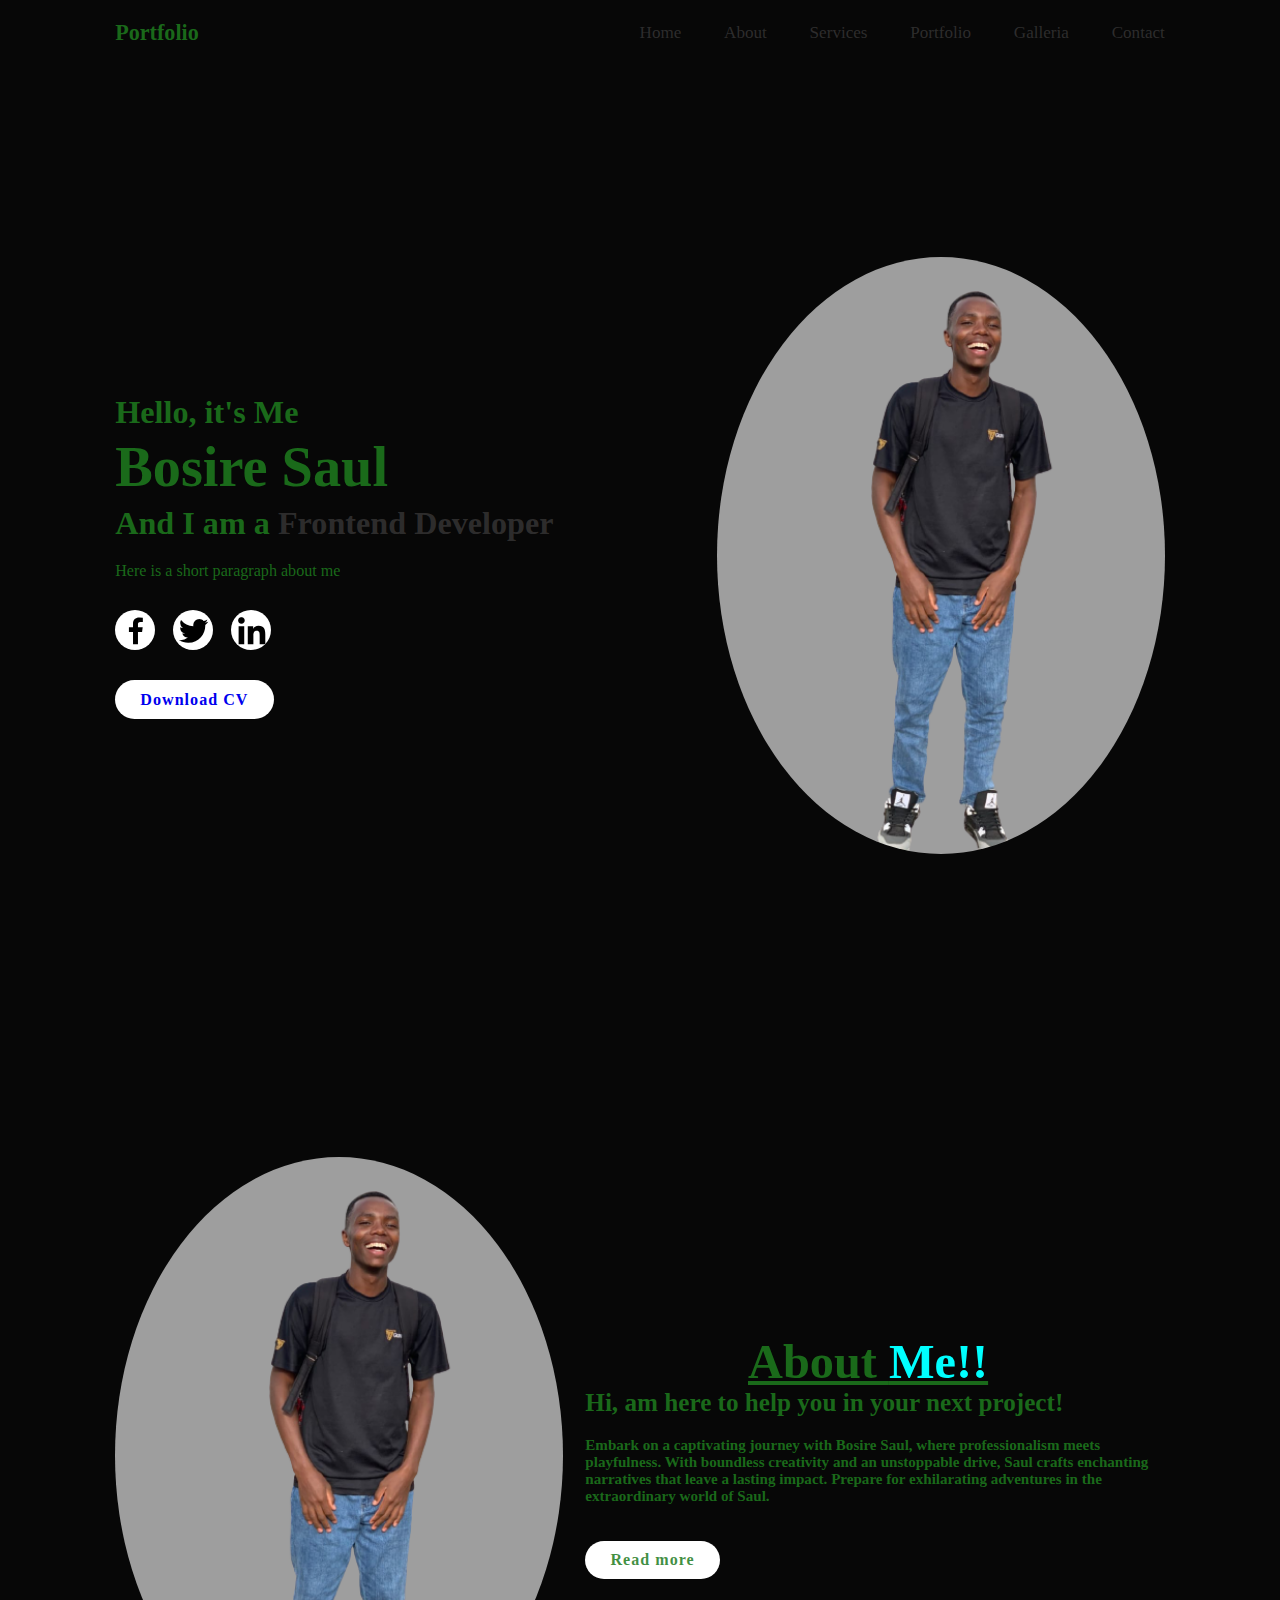
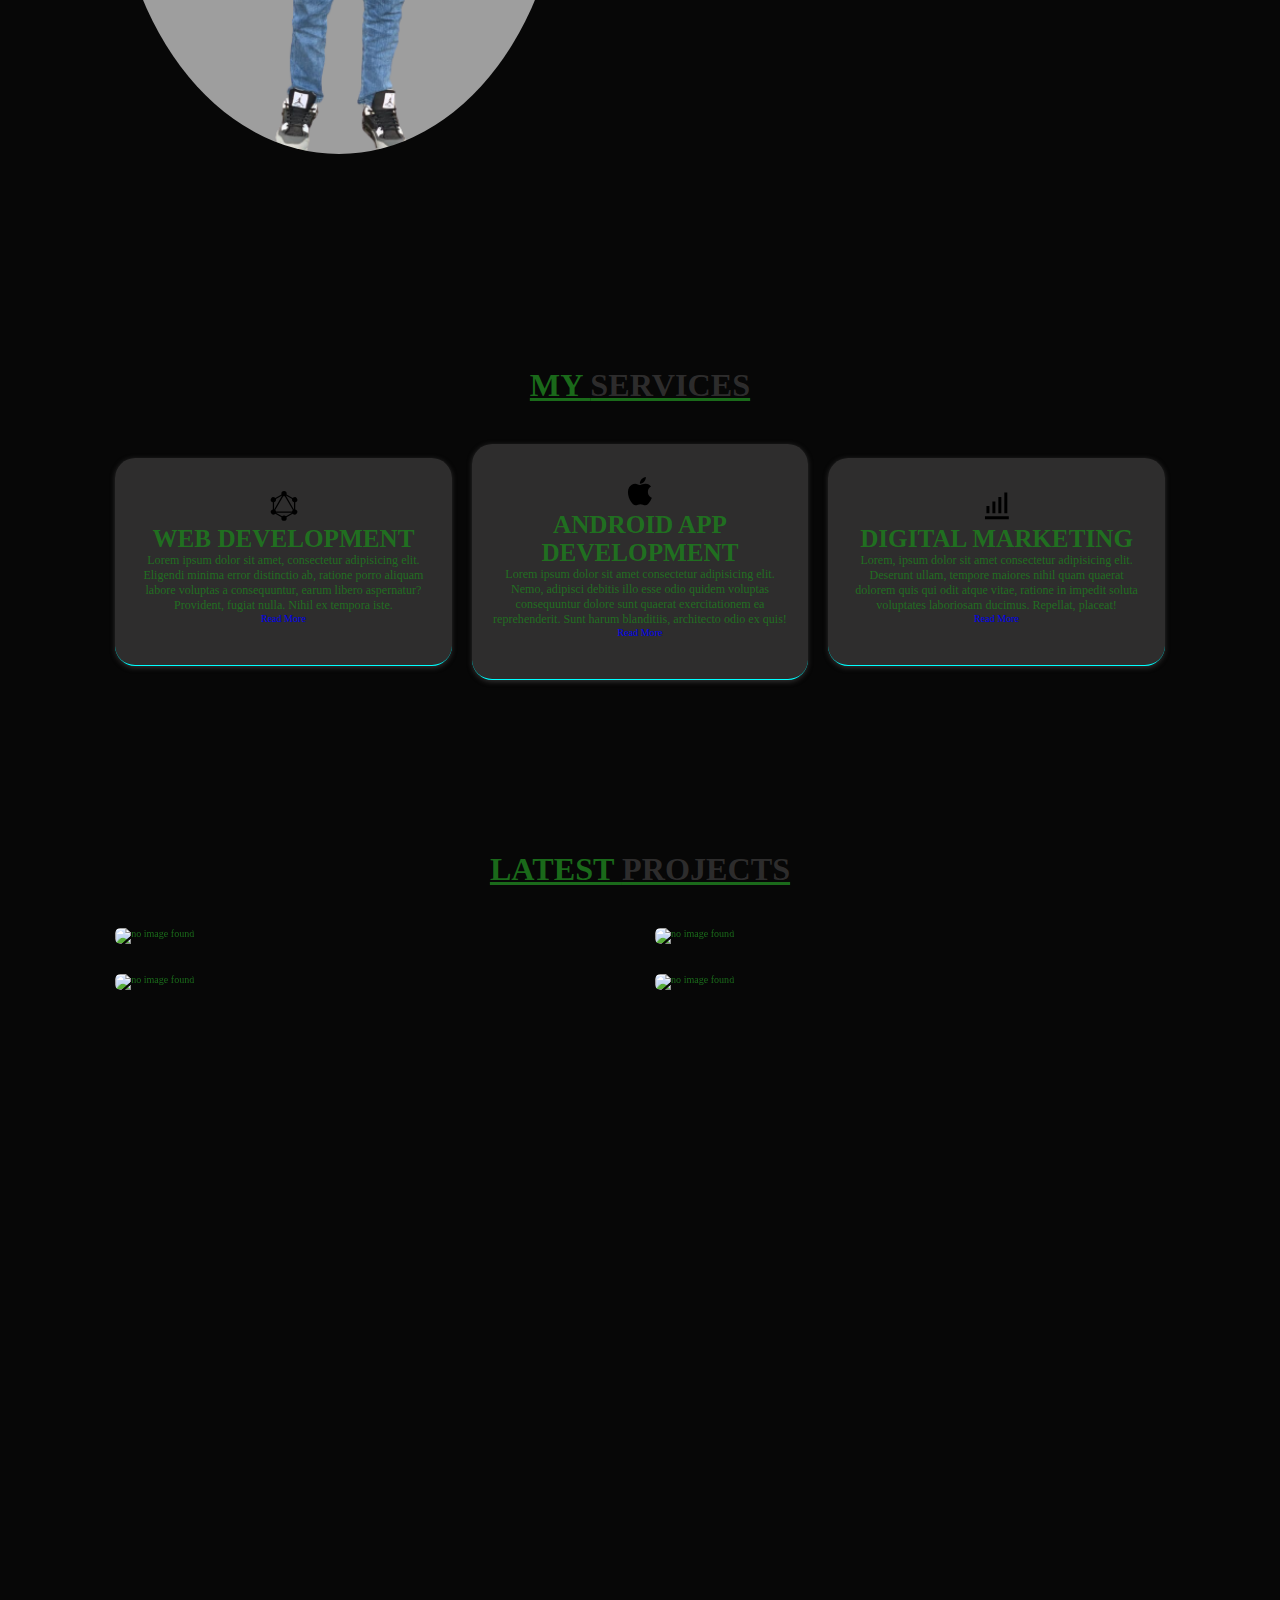
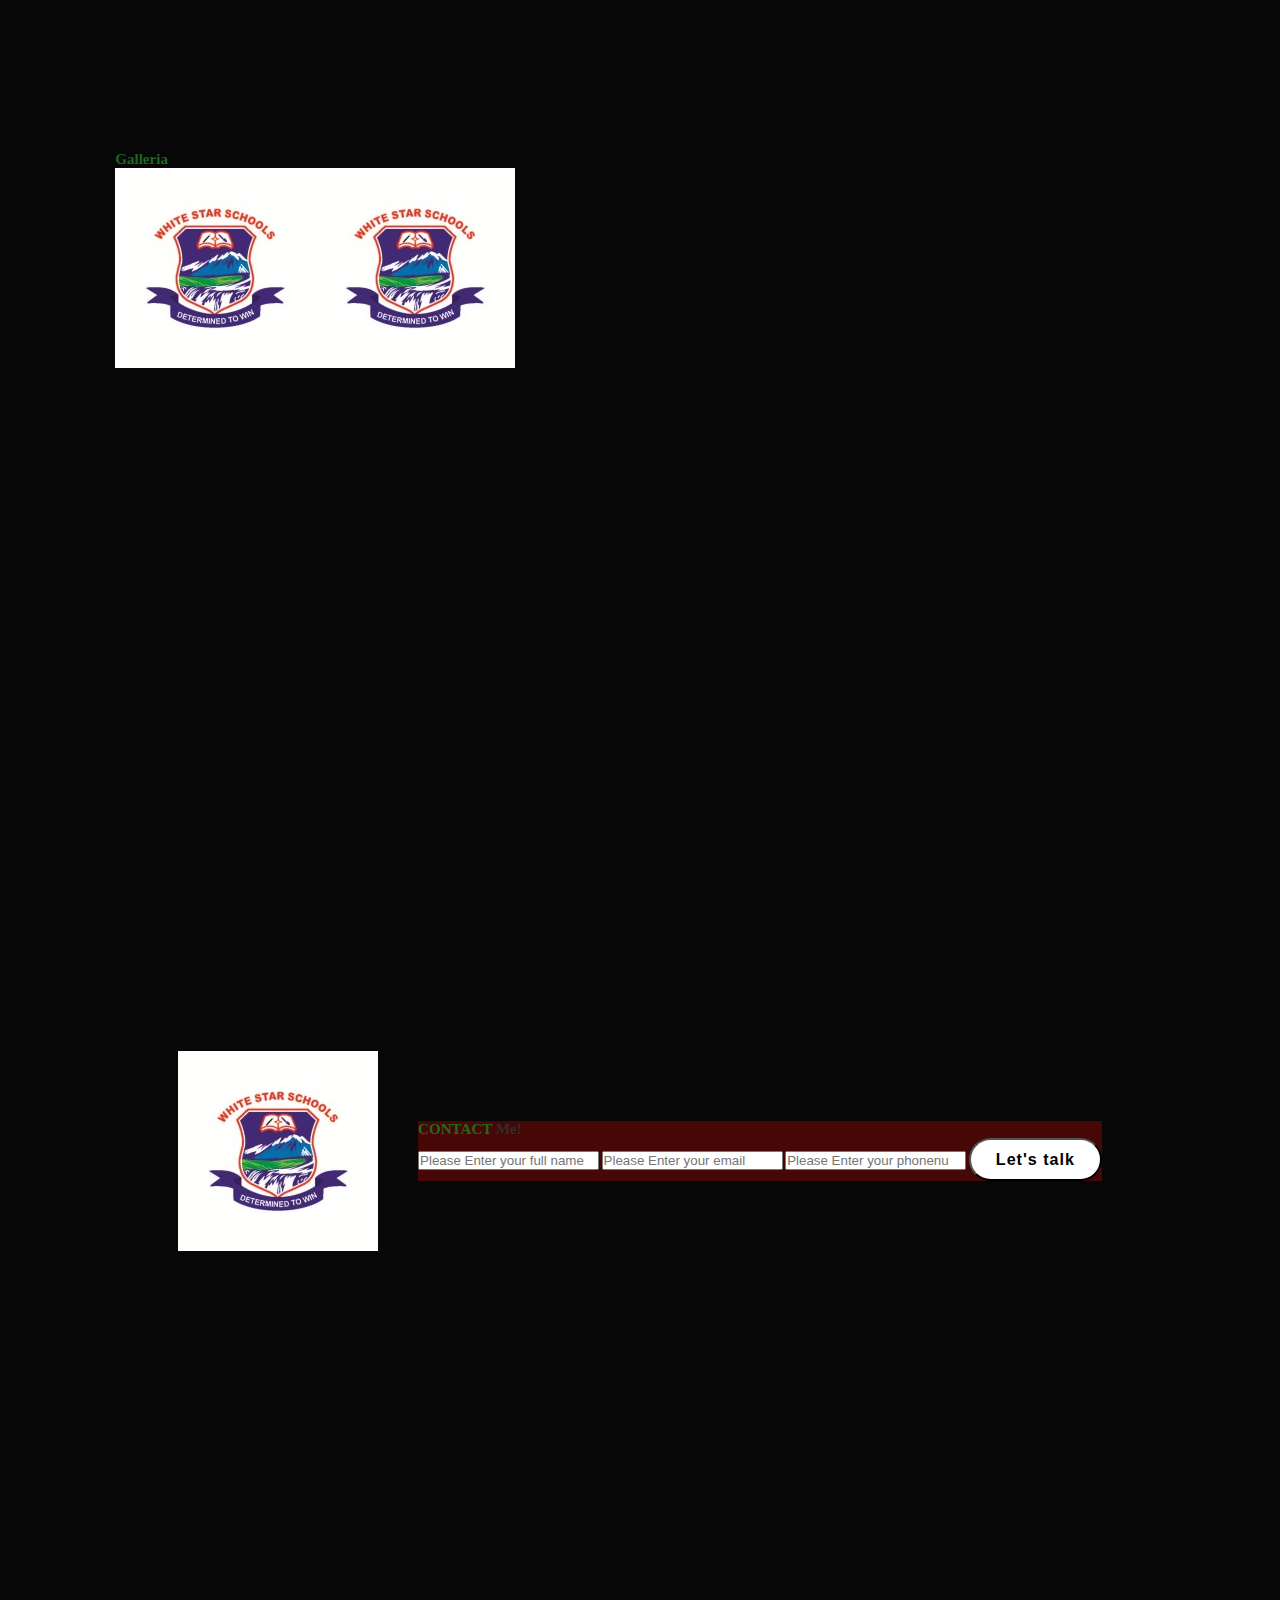
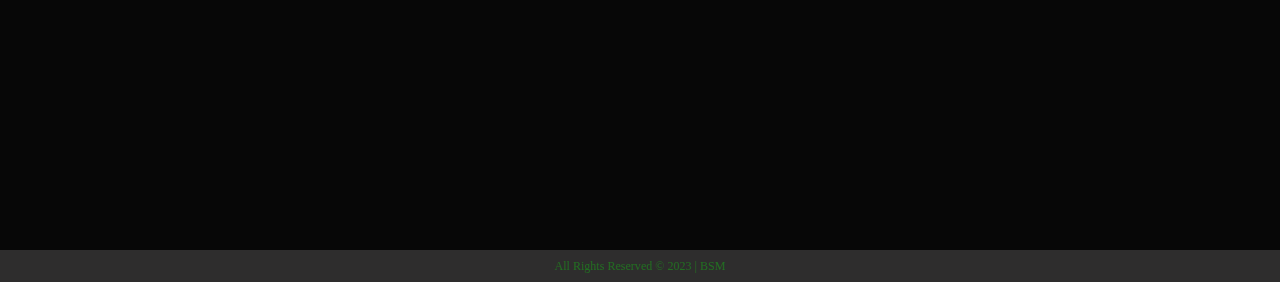
==== index.html @ 0a2a5d1c "Second upload of my personal portfolio" ====
<!DOCTYPE html>
<html lang="en">
<head>
  <meta charset="UTF-8">
  <meta http-equiv="X-UA-Compatible" content="IE=edge">
  <meta name="viewport" content="width=device-width, initial-scale=1.0">
  <link rel="stylesheet" href="style.css">
  <link rel="icon" href="SBM.jpg">
  <link href='https://unpkg.com/boxicons@2.1.4/css/boxicons.min.css' rel='stylesheet'>
  <title>B.M.S</title>
</head>
<body>
<!----------------------header section layout --------------------->
  <header class="header">
    <a href="#portfolio" class="logo"> Portfolio</a>
    <nav class="navbar">
      <a href="#home" id="item">Home</a>
      <a href="#about" id="item">About</a>
      <a href="#services" id="item">Services</a>
      <a href="#portfolio" id="item" onclick="activeNavItem(this)">Portfolio</a>
      <a href="#galleria" id="item"> Galleria</a>
      <a href="#contact" id="item">Contact</a>
    </nav>
  </header>
<!------------------------- home section layout -------------------->
  <section class="home" id="home">
    <div class="home-content">
      <h3> Hello, it's Me</h3>
      <h1>Bosire Saul</h1>
      <h3> And I am a <span> Frontend Developer</span></h3>
      <p> Here is a short paragraph about me</p>
      <div class="social-media">
        <a href="https://web.facebook.com/profile.php?id=100088255036522&sk=about"><img src="[data-uri]"/></a>
        <a href="#"><img src="[data-uri]"/></a>
        <a href="#"><img src="[data-uri]"/></a>
      </div>
      <a href="https://docs.google.com/document/d/1cKmAwGLftrrtTRc_67JH9P-xfDa1uFiIMD9GMhYR2gk/edit?usp=drive_link" class="btn" download="resume.docx">Download CV</a>
    </div>
    <div class="home-img">
      <img src="nobg.png" alt="f....">
    </div>
  </section>
<!---------------------- about section layout --------------------->
  <section class="about" id="about">
    <div class="about-img">
      <img src="nobg.png" alt="no image">
   </div>
   <div class="about-content">
    <h2> About <span>Me!!</span></h2>
    <h3> Hi, am here to help you in your next project!</h3>
    <p>Embark on a captivating journey with Bosire Saul, where professionalism meets playfulness. With boundless creativity and an unstoppable drive, Saul crafts enchanting narratives that leave a lasting impact. 
      Prepare for exhilarating adventures in the extraordinary world of Saul.</p>
      <a href="#" class="btn">Read more</a>
  </div>
  </section>
<!----------------------- services section layout------------------>
  <section class="services" id="services">
    <h2> MY <span>SERVICES</span></h2>
    <div class="services-content">
      <div class="web-dev">
        <img src="[data-uri]"/>
        <h3> WEB DEVELOPMENT</h3>
        <p> Lorem ipsum dolor sit amet, consectetur adipisicing elit. Eligendi minima error distinctio ab, ratione porro aliquam labore voluptas a consequuntur, 
          earum libero aspernatur? Provident, fugiat nulla. Nihil ex tempora iste.</p>
        <a href="#"> Read More</a>
      </div>
      <div class="web-dev">
        <img src="[data-uri]"/>
        <h3> ANDROID APP DEVELOPMENT</h3>
        <p> Lorem ipsum dolor sit amet consectetur adipisicing elit. Nemo, adipisci debitis illo esse odio quidem voluptas consequuntur dolore sunt 
          quaerat exercitationem ea reprehenderit. Sunt harum blanditiis, architecto odio ex quis!</p>
        <a href="#"> Read More</a>
      </div>
      <div class="web-dev">
        <img src="[data-uri]"/>
        <h3> DIGITAL MARKETING </h3>
        <P> Lorem, ipsum dolor sit amet consectetur adipisicing elit. Deserunt ullam, tempore maiores nihil quam quaerat dolorem quis qui odit atque vitae, 
          ratione in impedit soluta voluptates laboriosam ducimus. Repellat, placeat!</P>
        <a href="#"> Read More</a>
      </div>
    </div>
  </section>
  <!--------------------------portfolio layout------------------------------->
  <section class="portfolio" id="portfolio">
    <h2> LATEST <span>PROJECTS</span> </h2>
    <div class="container">
      <div class="content">
        <img src="https://as2.ftcdn.net/v2/jpg/03/08/31/63/1000_F_308316395_XOuQYLP6AK2ergU7L9yrtMzYxDeoFb4c.jpg" alt="no image found">
        <div class="layer">
          <h4> The Hanging Man</h4>
          <p> Lorem ipsum dolor, sit amet consectetur adipisicing elit. Eaque, est. Dolorum consequuntur temporibus obcaecati vitae officiis. Optio est facilis hic vel placeat, 
            nisi perferendis porro veritatis incidunt architecto consequuntur harum.</p>
          <a href="#"><i class='bx bx-link-external'></i></a>
        </div>
      </div>
      <div class="content">
        <img src="https://t3.ftcdn.net/jpg/01/17/33/22/360_F_117332203_ekwDZkViF6M3itApEFRIH4844XjJ7zEb.jpg" alt="no image found">
        <div class="layer">
          <h4> E-commerce website</h4>
          <p> Lorem ipsum dolor, sit amet consectetur adipisicing elit. Eaque, est. Dolorum consequuntur temporibus obcaecati vitae officiis. Optio est facilis hic vel placeat, 
            nisi perferendis porro veritatis incidunt architecto consequuntur harum.</p>
          <a href="projects\e-commerce\eindex.html"><i class='bx bx-link-external'></i></a>
        </div>
      </div>
      <div class="content">
        <img src="https://previews.123rf.com/images/christitze/christitze1611/christitze161120996/65369733-movies-gold-text-on-black-background-3d-rendered-royalty-free-stock-picture-this-image-can-be.jpg" alt="no image found">
        <div class="layer">
          <h4> Movie Website</h4>
          <p> Lorem ipsum dolor, sit amet consectetur adipisicing elit. Eaque, est. Dolorum consequuntur temporibus obcaecati vitae officiis. Optio est facilis hic vel placeat, 
            nisi perferendis porro veritatis incidunt architecto consequuntur harum.</p>
          <a href="projects\mvindex.html" target="_blank"><i class='bx bx-link-external'></i></a>
        </div>
      </div>
      <div class="content">
        <img src="https://media.istockphoto.com/id/1225050316/vector/paper-cut-sun-and-cloud-weather-icon-isolated-on-black-background-paper-art-style-vector.jpg?s=170667a&w=0&k=20&c=H7XuC1IAumCoNG8wJ5Jzy5L9F7uNu0hawwCFDtlebPo=" alt="no image found">
        <div class="layer">
          <h4> Weather Station</h4>
          <p> Lorem ipsum dolor, sit amet consectetur adipisicing elit. Eaque, est. Dolorum consequuntur temporibus obcaecati vitae officiis. Optio est facilis hic vel placeat, 
            nisi perferendis porro veritatis incidunt architecto consequuntur harum.</p>
          <a href="#"><i class='bx bx-link-external'></i></a>
        </div>
      </div>
      </div>
    </div>
  </section>
  <!-------------------------------------Galleria section layout--------------------->
  <section class="galleria" id="galleria">
    <h2> Galleria</h2>
    <div class="galleria-container">
      <div class="galleria-content">
        <img src="img3.jpg" alt="no content">
      </div>
      <div class="galleria-content">
        <img src="img3.jpg" alt="no content">
      </div>
    </div>
  </section>
  <!-------------------contacts section layout----------------->
  <section class="wrapper" id="contacts">
    <div class="contact-container">
      <img src="img3.jpg" alt="no image found">
      <div class="contact-content">
        <form action="action.php" novalidate>
          <h2> CONTACT <span>Me!</span></h2>
          <input type="text" placeholder="Please Enter your full name">
          <input type="email" placeholder="Please Enter your email">
          <input type="number" placeholder="Please Enter your phonenumber">
          <input type="button" value="Let's talk" class="btn">
        </form>
      </div> 
    </div>
  </section>
  <!------------------------footer section--------------------------->
  <footer> All Rights Reserved &copy; 2023 | BSM </footer>
  <script src="main.js"></script>
</body>
</html>
---- style.css ----
/* ===============constants throughout the page ==================*/
*{
  margin: 0;
  padding: 0;
  box-sizing: border-box;
  text-decoration: none;
  outline: none;
  scroll-behavior: smooth;
}
:root{
  --bg-color: rgb(7, 7, 7);
  --second-bg-color: rgba(49, 48, 48, 0.934);
  --text-color: rgba(30, 124, 30, 0.842);
  --third-color: white;
  --fourth-color: aqua;
  --fifth-color: rgba(235, 231, 231, 0.444);
}
html{
  font-size: 62.9%;
}
body{
  background: var(--bg-color);
  color: var(--text-color);
}
section{
  min-height: 100vh;
  padding: 10rem 9% 2rem;
}

/* ====================header design======================================== */
.header{
  width: 100%;
  padding: 2rem 9%;
  background:var(--bg-color);
  display: flex;
  justify-content: space-between;
  align-items: center;
  position: sticky;
  top: 0;
}
.logo{
  font-size: 2.2rem;
  color: var(--text-color);
  font-weight: 600;
  cursor: default;
}
.navbar a{
  font-size: 1.7rem;
  color: var(--text-color);
  margin-left: 4rem;
  transition: .1s ease;
}
.navbar a:hover,
.navbar a#item{
  color: var(--second-bg-color);
}

/* ====================home section design==================== */
.home{
  display: flex;
  justify-content: center;
  justify-content: space-between;
  align-items: center;
}
.home-img img{
  width: 35vw;
}
.home-img img{
  border-radius: 50%;
}
.home-content h3{
  font-size: 3.2rem;
  font-weight: 600;
}
.home-content h3:nth-of-type(2){
  margin-bottom: 2rem;
}
span{
  color: var(--second-bg-color);
}
.home-content h1{
  font-size: 5.6rem;
  font-weight: 600;
  line-height: 1.3;
}
.home-content p{
  font-size: 1.6rem;
}
.social-media a{
  display: inline-flex;
  justify-content: center;
  align-items: center;
  width: 4rem;
  height: 4rem;
  background: var(--third-color);
  border: .2rem var(--text-color);
  border-radius: 50%;
  font-size: 2rem;
  color: var(--text-color);
  margin: 3rem 1.5rem 3rem 0;
  transition: .1s ease;
}
.social-media a:hover{
  background: var(--second-bg-color);
  color: var(--text-color);
}
.btn{
  display: inline-block;
  padding: 1rem 2.5rem;
  background: var(--third-color);
  border-radius: 4rem;
  font-size: 1.6rem;
  font-weight: 600;
  letter-spacing: .1rem;
}
.btn:hover{
  background: var(--third-color);
  color: var(--bg-color);
}
/* =================about section design========================= */
.about{
  display: flex;
  justify-content: center;
  justify-content: space-around;
  align-items: center;
  gap: 2rem;
  background: var(--bg-color);
}
.about-img img{
  width: 35vw;
  border-radius: 50%;
}
.about-content{
  font-size: 3.2rem;
  font-weight: 600;
  margin-right: 12px;
  padding: .2rem;
}
.about a{
  background: var(--third-color);
  color: var(--text-color);
}
.about a:hover{
  background: var(--fifth-color);
}
.about h2{
  text-align: center;
  text-decoration: underline;
}
.about h3{
  font-size: 2.5rem;
  text-align: left;
}
.about p{
  font-size: 1.5rem;
  text-align: left;
  margin: 2rem 0rem 3rem;
}
.about span{
  color:var(--fourth-color);
}

/* ====================Services section design============================*/
.services{
  min-height: auto;
  padding-bottom: 7rem;
}
.services .services-content{
  display: flex;
  justify-content: center;
  align-items: center;
  flex-wrap: wrap;
  gap: 2rem;
  background: var(--second-color);
}
.services h2{
  text-align: center;
  font-size: 3.2rem;
  font-weight: 600;
  margin-bottom: 4rem;
  text-decoration: underline;
}

.services-content .web-dev{
  flex: 1 1 10rem;
  text-align: center;
  border-top: none;
  border-radius: 2rem;
  padding: 3rem 2rem 4rem;
  background: var(--second-bg-color);
  box-shadow: 0 .1rem .5rem var(--second-bg-color);
  border-bottom: .1rem solid var(--fourth-color);
  transition: .3s ease;
}
.services-content .web-dev:hover{
  box-shadow: 0 .1rem 2rem var(--third-color);
  transform: scale(1.01)
}
.services-content h3{
  font-size: 2.5rem;
  transition: 3sec ease;
}
.services p{
  font-size: 1.2rem;
  padding: 1 1 3rem;
}
.services-content h3:hover{
  color: var(--second-bg-color);
}
/*============================= portfolio design==============================*/
.portfolio{
  padding-bottom: 6rem;
  gap: 7rem;
  overflow: hidden;
}
.portfolio h2{
  margin-bottom: 4rem;
  font-weight: 600;
  font-size: 3.2rem;
  text-align: center;
  text-decoration: underline;
}
.portfolio .container{
  display: grid;
  grid-template-columns: repeat(2, 1fr);
  justify-content: center;
  gap: 3.0rem;
  overflow: hidden;
}
.portfolio .content{
  position: relative;
  border-radius: .5rem;
  overflow: hidden;
}
.portfolio img{
  width: 100%;
  border-radius: .5rem;
  outline: none;
  transition: .2s ease;
}
.content:hover img{
  transform: scale(1.02);
}
.content .layer{
  position: absolute;
  bottom: 0;
  left: 0;
  overflow: hidden;
  width: 100%;
  height: 100%;
  background: linear-gradient(rgba(20, 19, 19, 0.1), var(--third-color));
  display: flex;
  justify-content: center;
  align-items: center;
  flex-direction: column;
  text-align: center;
  padding: 0 .4rem;
  transform: translateY(100%);
  transition: .2s ease;
}
.content:hover .layer{
  transform: translateY(0%);
}
.layer h4{
  font-size: 3rem;
}
.layer p{
  font-size: 1.6rem;
  margin: .3rem 0 1rem;
}
.portfolio a{
  display: inline-flex;
  justify-content: center;
  align-items: center;
  width: 4rem;
  height: 4rem;
  background: var(--third-color);
  border-radius: 50%;
}
.portfolio a i{
  font-size: 2rem;
  color: var(--text-color);
}
/*================galleria section design============= */
.galleria-container{
  display: flex;
  position: relative;
  scroll-snap-type: x mandatory;
  overflow-x: scroll;
}
.galleria-container::-webkit-scrollbar{
  display: none;
}
.galleria-content img{
  flex-shrink: 0;
  scroll-snap-align: start;
}
/*------------------- contacts design-----------------------------------*/
.contacts{
  gap: 7rem;
  font-weight: 600;
}
.contact-container{
  display: flex;
  justify-content: center;
  align-items: center;
  gap: 4rem;
}
.contact-content{
  background:rgb(70, 7, 7);
}
.contacts h2{
  font-size: 3.2rem;
  text-decoration: underline;
}
.contacts input{
  width: 100%;
  padding: 1rem;
  margin: 3rem;
  outline: none;
  border: none;
  border-radius: 12px;
}
.contacts .btn{
  padding: .2rem;
  width: min-content;
  height: 5rem;
  text-align: center;
  justify-content: center;
  align-self: center;
  background: var(--second-bg-color);
  color: var(--third-color);
}
.contacts .btn:hover{
  color: green;
  background: var(--bg-color);
}


/* ======================================footer design===========================*/
footer{
  height: 3.2rem;
  font-size: 1.2rem;
  display: flex;
  justify-content: center;
  align-items: center;
  text-align: center;
  background: var(--second-bg-color);
}
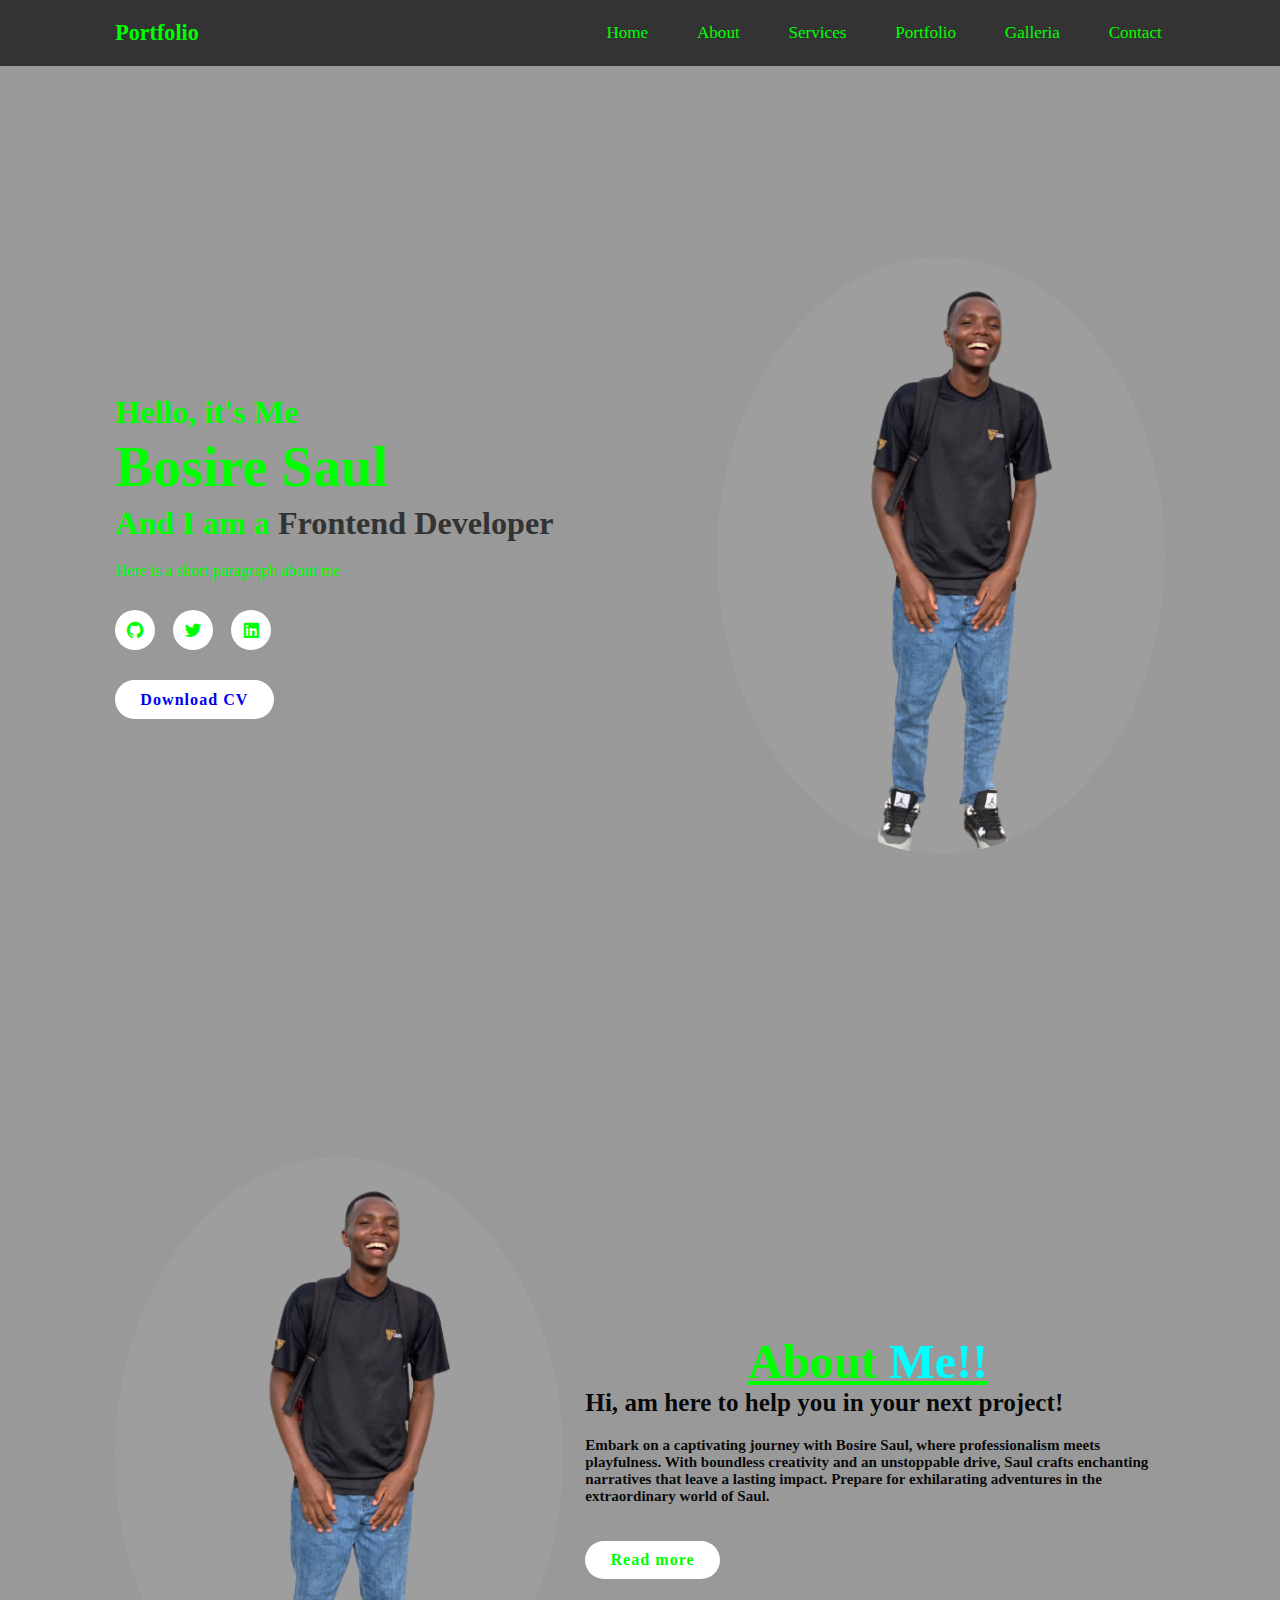
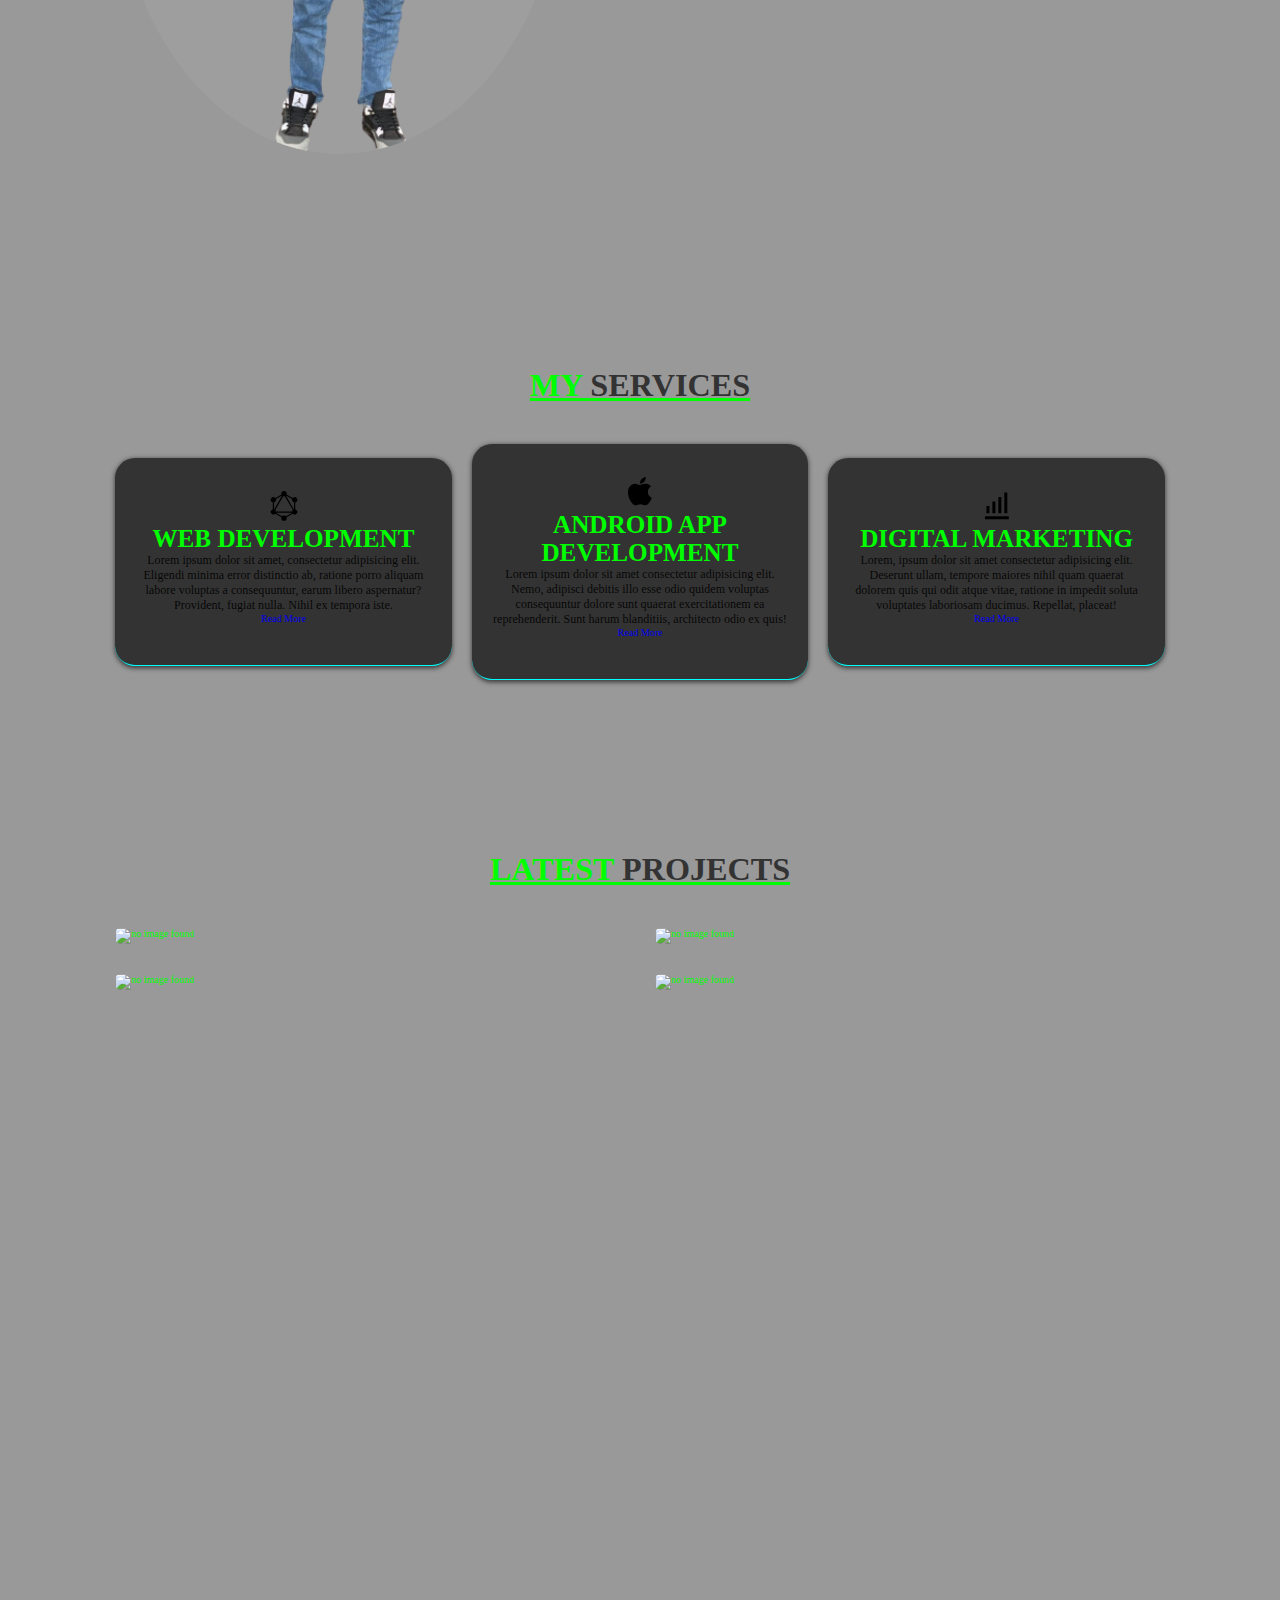
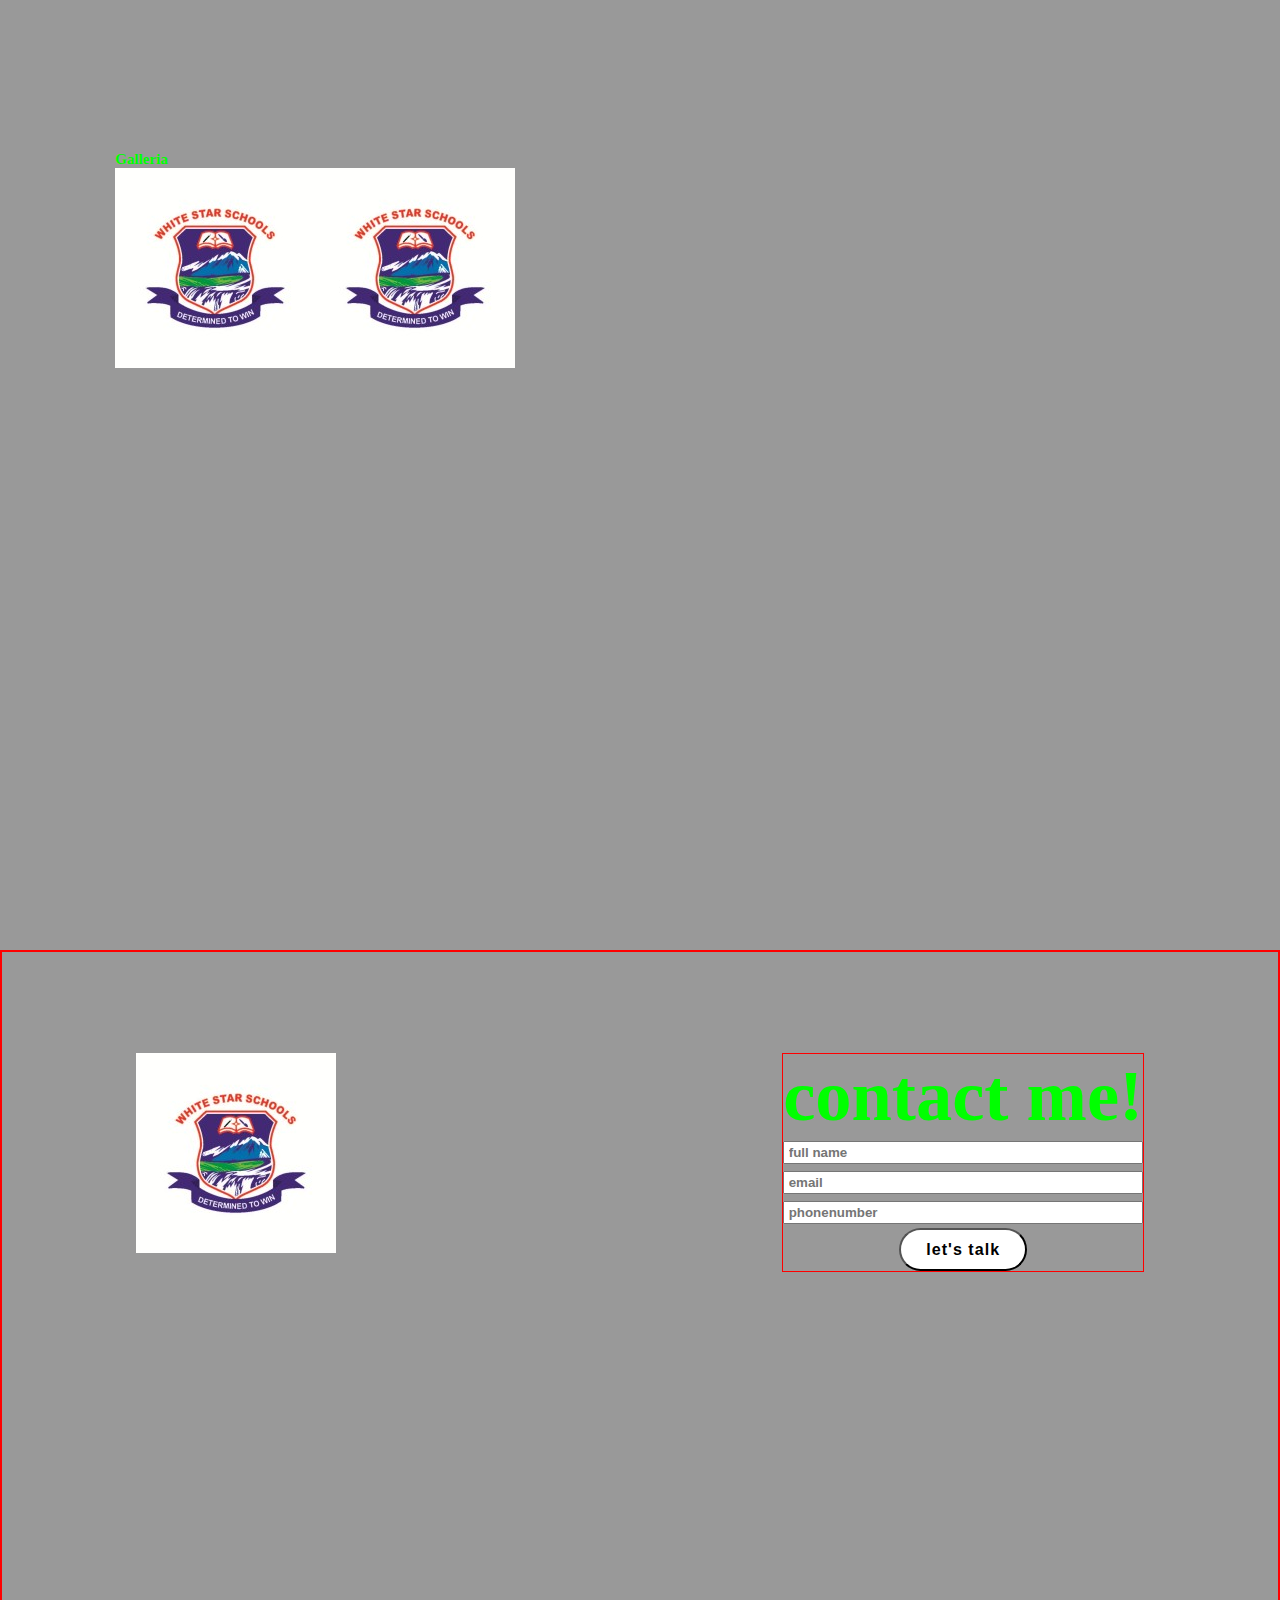
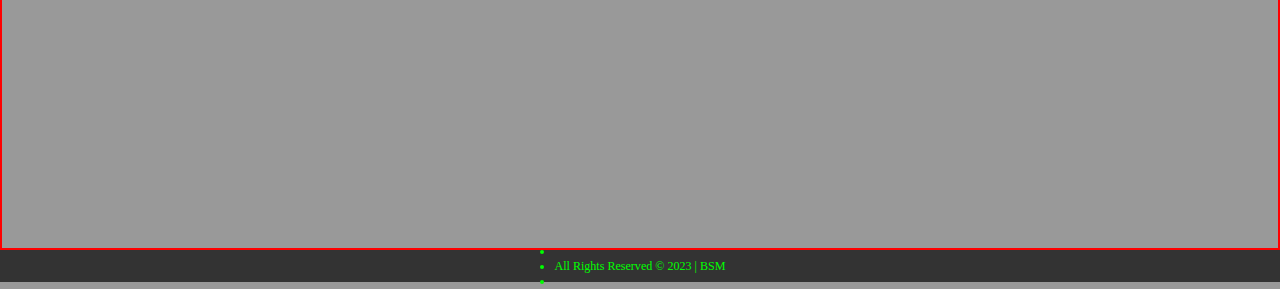
==== commit 5cf83d3a: "second update on the background color and nav bar re design" ====
--- a/index.html
+++ b/index.html
@@ -14,25 +14,25 @@
   <header class="header">
     <a href="#portfolio" class="logo"> Portfolio</a>
     <nav class="navbar">
-      <a href="#home" id="item">Home</a>
-      <a href="#about" id="item">About</a>
-      <a href="#services" id="item">Services</a>
-      <a href="#portfolio" id="item" onclick="activeNavItem(this)">Portfolio</a>
-      <a href="#galleria" id="item"> Galleria</a>
-      <a href="#contact" id="item">Contact</a>
+      <a href="#home" id="item" onclick="activeNavItem(this)" class="active">Home</a>
+      <a href="#about" id="item" onclick="activeNavItem(this)" class="active">About</a>
+      <a href="#services" id="item" onclick="activeNavItem(this)" class="active">Services</a>
+      <a href="#portfolio" id="item" onclick="activeNavItem(this)" class="active">Portfolio</a>
+      <a href="#galleria" id="item" onclick="activeNavItem(this)" class="active"> Galleria</a>
+      <a href="#contact" id="item" onclick="activeNavItem(this)" class="active">Contact</a>
     </nav>
   </header>
 <!------------------------- home section layout -------------------->
-  <section class="home" id="home">
+  <section class="home section active" id="home">
     <div class="home-content">
       <h3> Hello, it's Me</h3>
       <h1>Bosire Saul</h1>
       <h3> And I am a <span> Frontend Developer</span></h3>
       <p> Here is a short paragraph about me</p>
       <div class="social-media">
-        <a href="https://web.facebook.com/profile.php?id=100088255036522&sk=about"><img src="[data-uri]"/></a>
-        <a href="#"><img src="[data-uri]"/></a>
-        <a href="#"><img src="[data-uri]"/></a>
+        <a href="#home"><i class='bx bxl-github'></i></a>
+        <a href="#home"><i class='bx bxl-twitter'></i></a>
+        <a href="#home"><i class='bx bxl-linkedin-square'></i></a>
       </div>
       <a href="https://docs.google.com/document/d/1cKmAwGLftrrtTRc_67JH9P-xfDa1uFiIMD9GMhYR2gk/edit?usp=drive_link" class="btn" download="resume.docx">Download CV</a>
     </div>
@@ -137,21 +137,28 @@
   </section>
   <!-------------------contacts section layout----------------->
   <section class="wrapper" id="contacts">
-    <div class="contact-container">
+    <div class="contact-image">
       <img src="img3.jpg" alt="no image found">
-      <div class="contact-content">
-        <form action="action.php" novalidate>
-          <h2> CONTACT <span>Me!</span></h2>
-          <input type="text" placeholder="Please Enter your full name">
-          <input type="email" placeholder="Please Enter your email">
-          <input type="number" placeholder="Please Enter your phonenumber">
-          <input type="button" value="Let's talk" class="btn">
-        </form>
-      </div> 
+    </div>
+    <div class="contact-content">
+      <form action="action.php" novalidate>
+        <h2> contact me!</h2>
+        <input type="text" placeholder="full name">
+        <input type="email" placeholder="email">
+        <input type="number" placeholder="phonenumber">
+        <button class="btn">let's talk</button>
+      </form>
     </div>
   </section>
   <!------------------------footer section--------------------------->
-  <footer> All Rights Reserved &copy; 2023 | BSM </footer>
+  <footer>
+    <div>
+      <li><a></a></li>
+      <li><a></a></li>
+      <li><a></a></li>
+    </div>
+    <p>All Rights Reserved &copy; 2023 | BSM</p> 
+  </footer>
   <script src="main.js"></script>
 </body>
 </html>--- a/style.css
+++ b/style.css
@@ -8,12 +8,12 @@
   scroll-behavior: smooth;
 }
 :root{
-  --bg-color: rgb(7, 7, 7);
-  --second-bg-color: rgba(49, 48, 48, 0.934);
-  --text-color: rgba(30, 124, 30, 0.842);
+  --bg-color: rgb(153, 153, 153, 1);
+  --second-bg-color: #333333;
+  --text-color: rgba(0, 255, 0, 1);
   --third-color: white;
   --fourth-color: aqua;
-  --fifth-color: rgba(235, 231, 231, 0.444);
+  --fifth-color: rgba(5, 5, 5, 0.969);
 }
 html{
   font-size: 62.9%;
@@ -31,11 +31,11 @@
 .header{
   width: 100%;
   padding: 2rem 9%;
-  background:var(--bg-color);
+  background:var(--second-bg-color);
   display: flex;
   justify-content: space-between;
   align-items: center;
-  position: sticky;
+  position: relative;
   top: 0;
 }
 .logo{
@@ -45,14 +45,18 @@
   cursor: default;
 }
 .navbar a{
+  padding: .2rem .3rem;
   font-size: 1.7rem;
   color: var(--text-color);
   margin-left: 4rem;
   transition: .1s ease;
+  background: transparent;
 }
 .navbar a:hover,
-.navbar a#item{
-  color: var(--second-bg-color);
+.navbar a.active{
+  color: var(--text-color);
+  text-decoration: underline;
+  border-bottom: 0 .2rem .5rem var(--fourth-color);
 }
 
 /* ====================home section design==================== */
@@ -92,13 +96,13 @@
   align-items: center;
   width: 4rem;
   height: 4rem;
-  background: var(--third-color);
   border: .2rem var(--text-color);
   border-radius: 50%;
   font-size: 2rem;
   color: var(--text-color);
+  background: var(--third-color);
   margin: 3rem 1.5rem 3rem 0;
-  transition: .1s ease;
+  transition: .2s ease;
 }
 .social-media a:hover{
   background: var(--second-bg-color);
@@ -150,11 +154,13 @@
 .about h3{
   font-size: 2.5rem;
   text-align: left;
+  color: var(--fifth-color);
 }
 .about p{
   font-size: 1.5rem;
   text-align: left;
   margin: 2rem 0rem 3rem;
+  color: var(--fifth-color);
 }
 .about span{
   color:var(--fourth-color);
@@ -188,6 +194,7 @@
   border-radius: 2rem;
   padding: 3rem 2rem 4rem;
   background: var(--second-bg-color);
+  color: var(--fifth-color);
   box-shadow: 0 .1rem .5rem var(--second-bg-color);
   border-bottom: .1rem solid var(--fourth-color);
   transition: .3s ease;
@@ -199,13 +206,14 @@
 .services-content h3{
   font-size: 2.5rem;
   transition: 3sec ease;
+  color: var(--text-color);
 }
 .services p{
   font-size: 1.2rem;
   padding: 1 1 3rem;
 }
 .services-content h3:hover{
-  color: var(--second-bg-color);
+  color: var(--third-color);
 }
 /*============================= portfolio design==============================*/
 .portfolio{
@@ -231,8 +239,9 @@
   position: relative;
   border-radius: .5rem;
   overflow: hidden;
-}
-.portfolio img{
+  width:100%;
+}
+.content img{
   width: 100%;
   border-radius: .5rem;
   outline: none;
@@ -296,46 +305,32 @@
   scroll-snap-align: start;
 }
 /*------------------- contacts design-----------------------------------*/
-.contacts{
+#contacts{
   gap: 7rem;
   font-weight: 600;
-}
-.contact-container{
-  display: flex;
-  justify-content: center;
-  align-items: center;
-  gap: 4rem;
-}
-.contact-content{
-  background:rgb(70, 7, 7);
-}
-.contacts h2{
-  font-size: 3.2rem;
-  text-decoration: underline;
-}
-.contacts input{
+  display: flex;
+  justify-content: center;
+  border: 2px red solid;
+}
+.contact-image{
+  width: 45vw;
+}
+form h2{
+  font-size: 7.2rem;
+}
+form{
+  display: flex;
+  flex-direction: column;
+  justify-content: center;
+  align-items: center;
+  border: 1px red solid;
+}
+form input{
+  padding: .2rem .4rem;
+  margin: 3px 4px 4px 3px;
   width: 100%;
-  padding: 1rem;
-  margin: 3rem;
-  outline: none;
-  border: none;
-  border-radius: 12px;
-}
-.contacts .btn{
-  padding: .2rem;
-  width: min-content;
-  height: 5rem;
-  text-align: center;
-  justify-content: center;
-  align-self: center;
-  background: var(--second-bg-color);
-  color: var(--third-color);
-}
-.contacts .btn:hover{
-  color: green;
-  background: var(--bg-color);
-}
-
+  font-weight: 600;
+}
 
 /* ======================================footer design===========================*/
 footer{
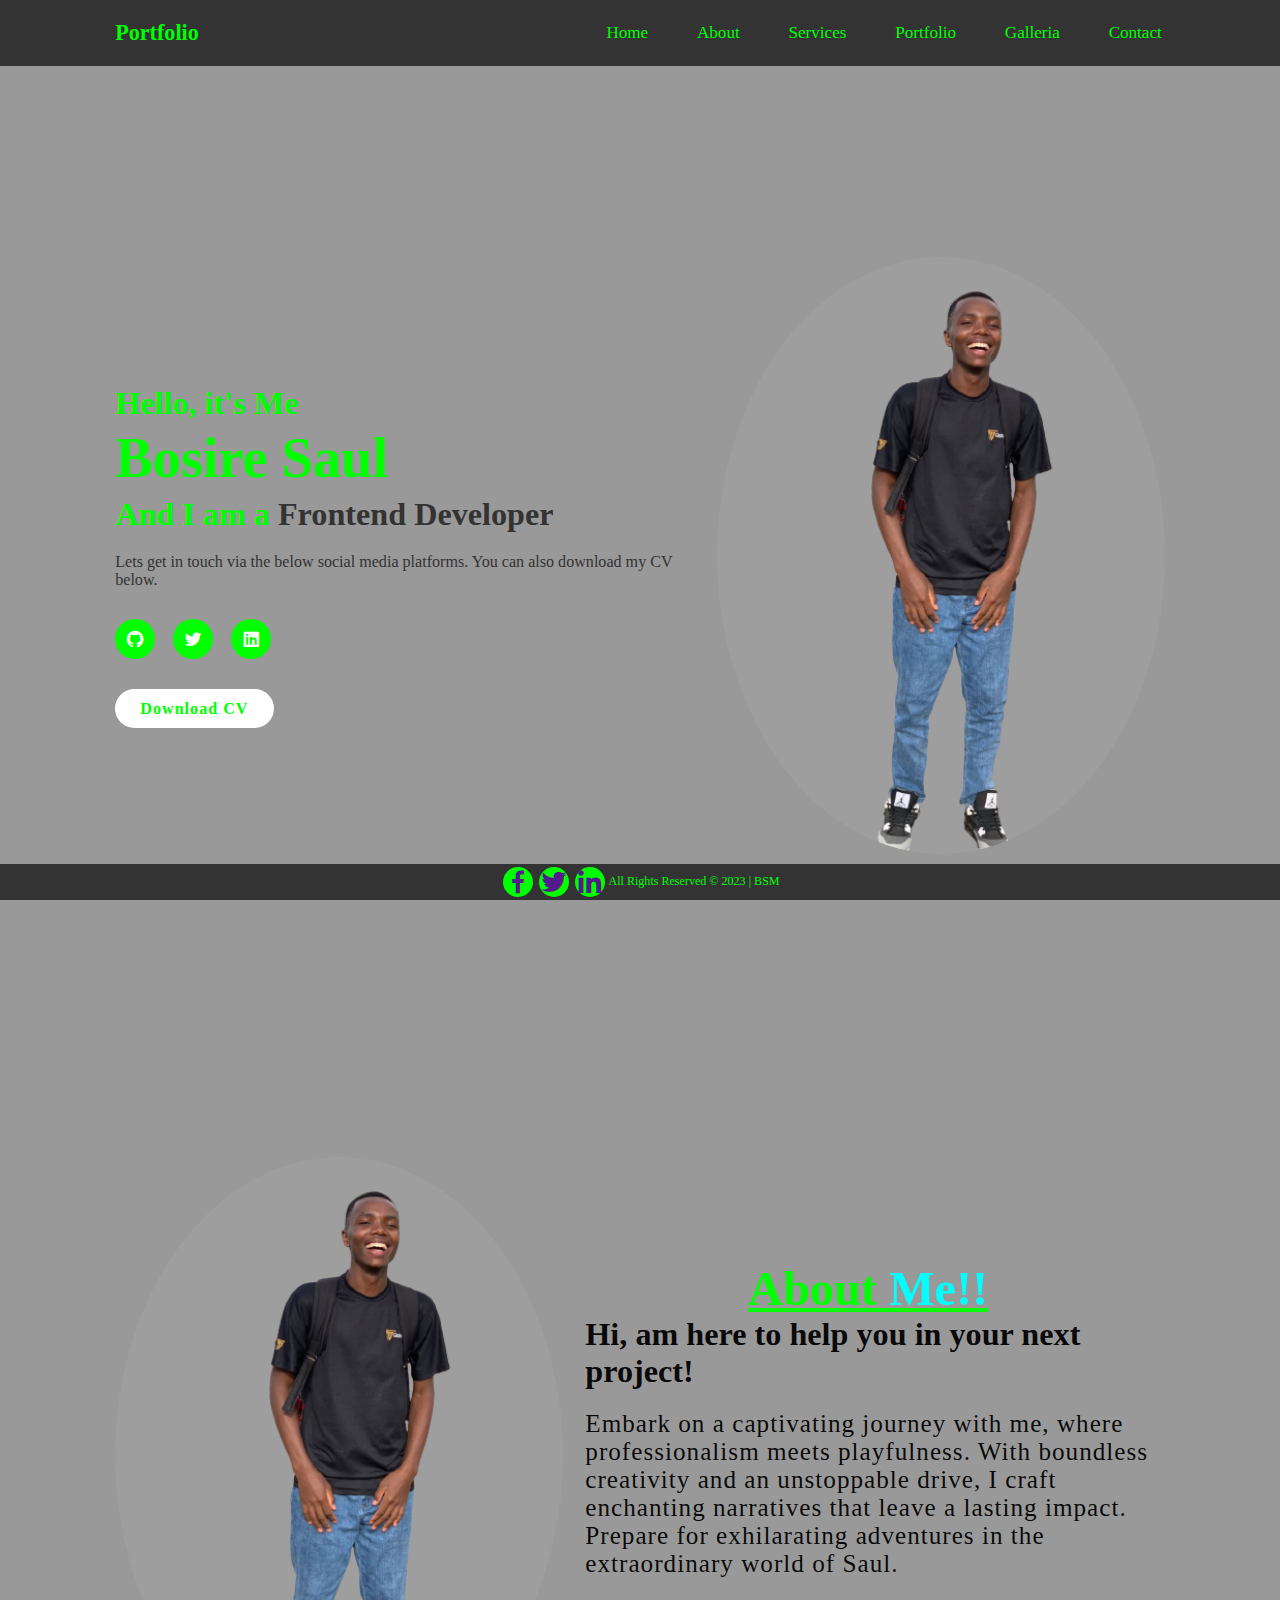
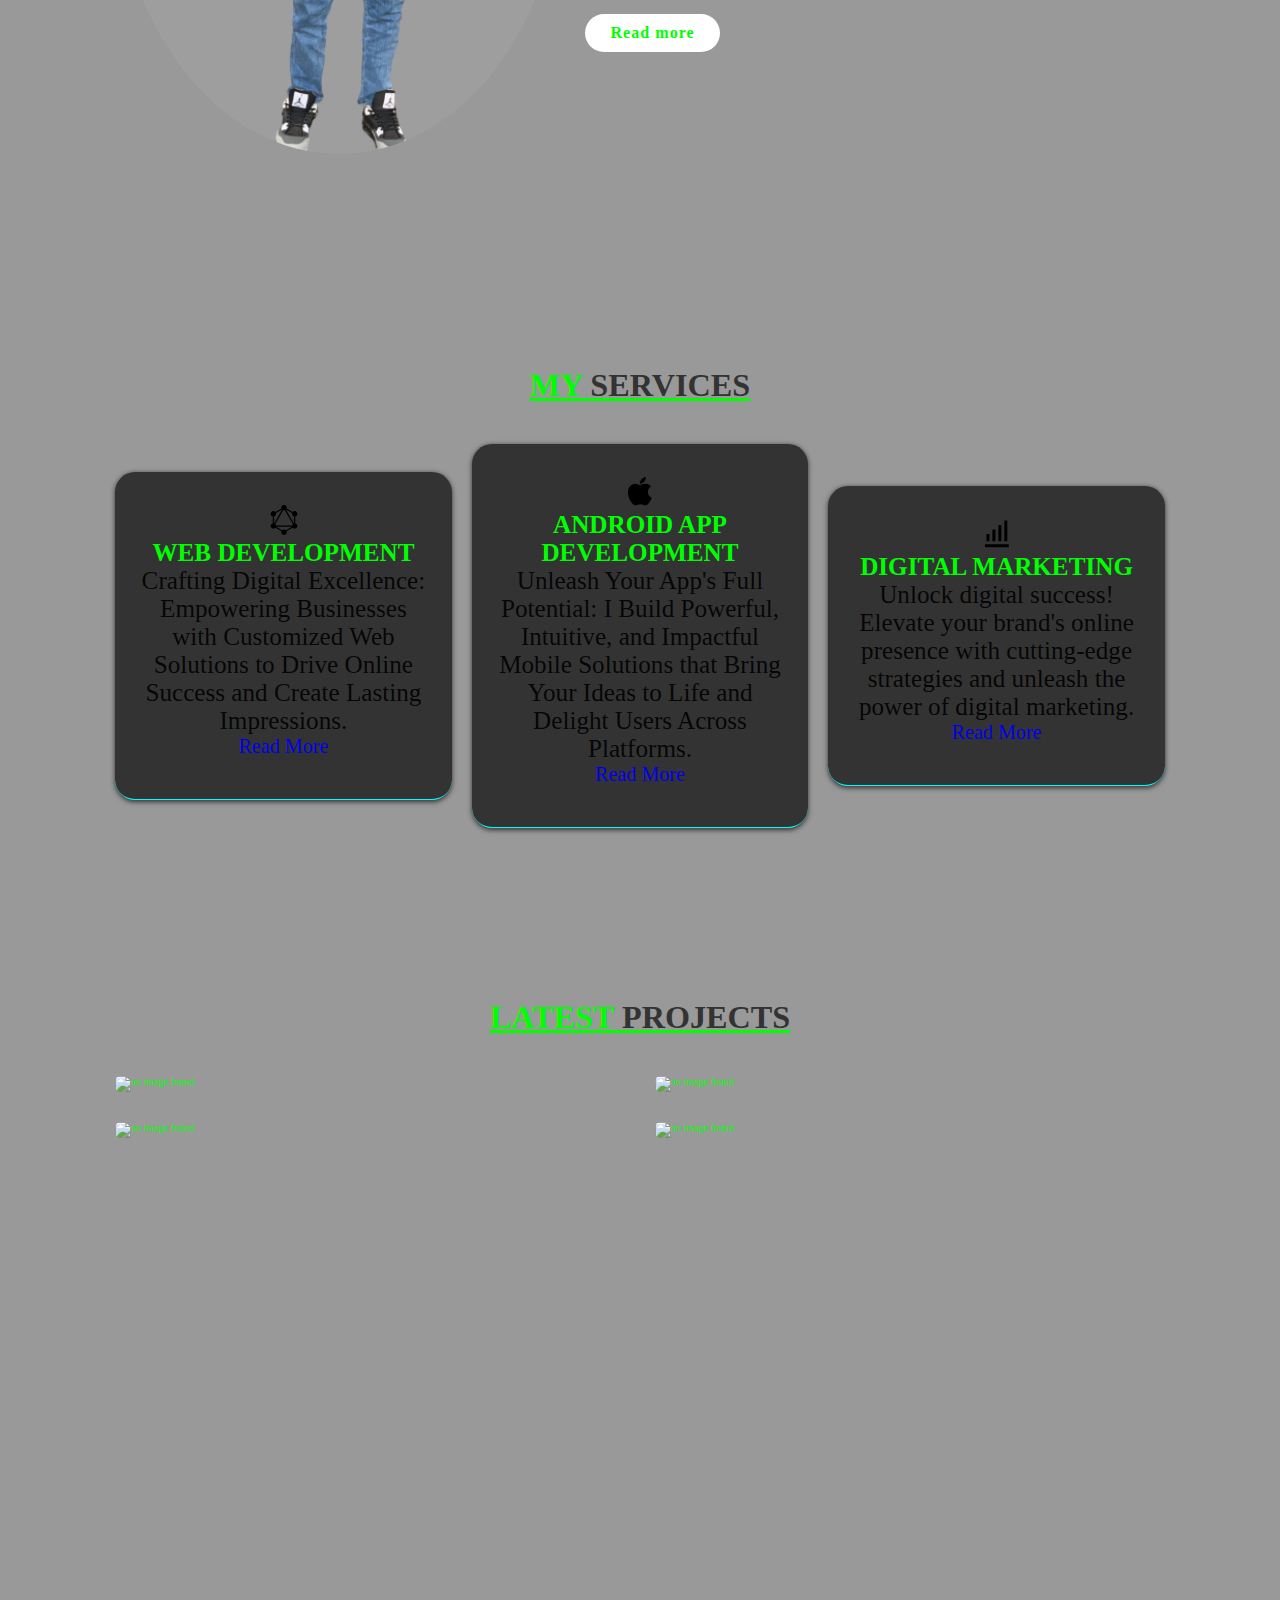
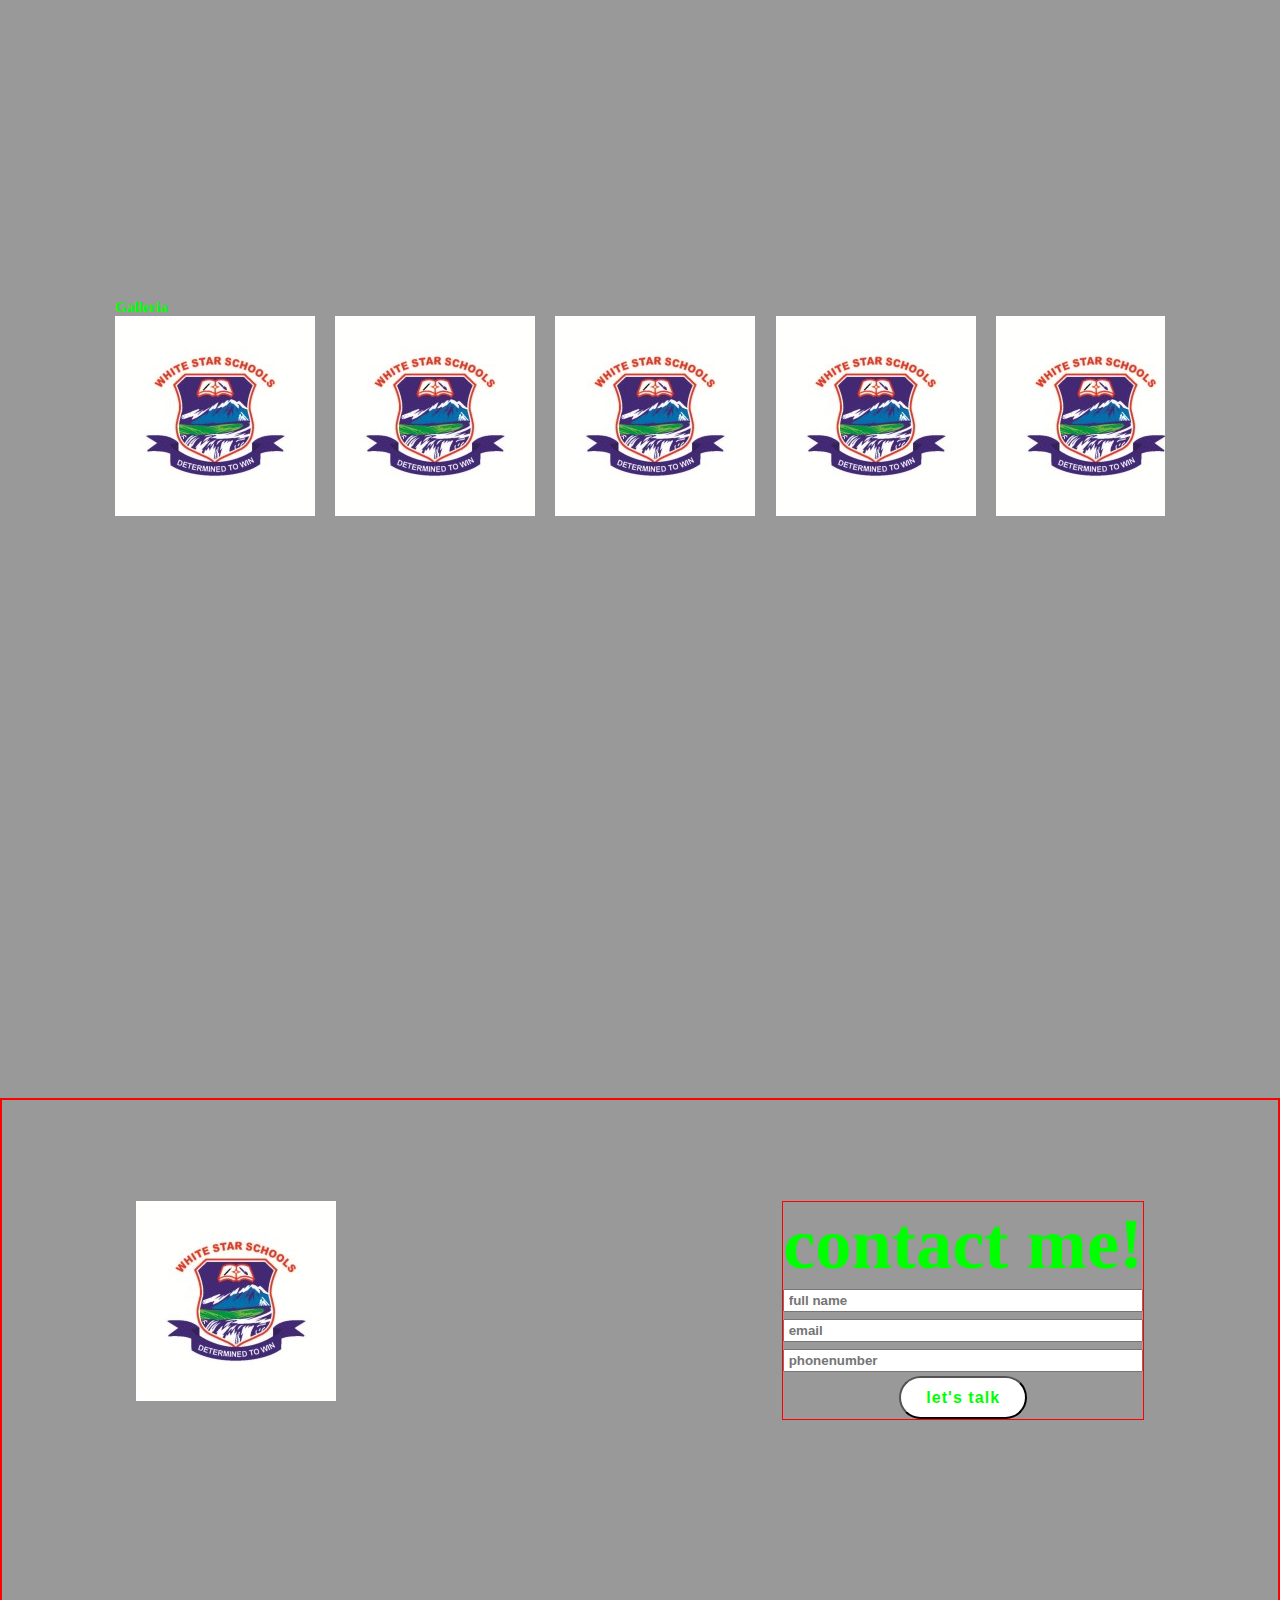
==== commit f23d6c4b: "third update" ====
--- a/index.html
+++ b/index.html
@@ -1,164 +1,187 @@
-<!DOCTYPE html>
-<html lang="en">
-<head>
-  <meta charset="UTF-8">
-  <meta http-equiv="X-UA-Compatible" content="IE=edge">
-  <meta name="viewport" content="width=device-width, initial-scale=1.0">
-  <link rel="stylesheet" href="style.css">
-  <link rel="icon" href="SBM.jpg">
-  <link href='https://unpkg.com/boxicons@2.1.4/css/boxicons.min.css' rel='stylesheet'>
-  <title>B.M.S</title>
-</head>
-<body>
-<!----------------------header section layout --------------------->
-  <header class="header">
-    <a href="#portfolio" class="logo"> Portfolio</a>
-    <nav class="navbar">
-      <a href="#home" id="item" onclick="activeNavItem(this)" class="active">Home</a>
-      <a href="#about" id="item" onclick="activeNavItem(this)" class="active">About</a>
-      <a href="#services" id="item" onclick="activeNavItem(this)" class="active">Services</a>
-      <a href="#portfolio" id="item" onclick="activeNavItem(this)" class="active">Portfolio</a>
-      <a href="#galleria" id="item" onclick="activeNavItem(this)" class="active"> Galleria</a>
-      <a href="#contact" id="item" onclick="activeNavItem(this)" class="active">Contact</a>
-    </nav>
-  </header>
-<!------------------------- home section layout -------------------->
-  <section class="home section active" id="home">
-    <div class="home-content">
-      <h3> Hello, it's Me</h3>
-      <h1>Bosire Saul</h1>
-      <h3> And I am a <span> Frontend Developer</span></h3>
-      <p> Here is a short paragraph about me</p>
-      <div class="social-media">
-        <a href="#home"><i class='bx bxl-github'></i></a>
-        <a href="#home"><i class='bx bxl-twitter'></i></a>
-        <a href="#home"><i class='bx bxl-linkedin-square'></i></a>
-      </div>
-      <a href="https://docs.google.com/document/d/1cKmAwGLftrrtTRc_67JH9P-xfDa1uFiIMD9GMhYR2gk/edit?usp=drive_link" class="btn" download="resume.docx">Download CV</a>
-    </div>
-    <div class="home-img">
-      <img src="nobg.png" alt="f....">
-    </div>
-  </section>
-<!---------------------- about section layout --------------------->
-  <section class="about" id="about">
-    <div class="about-img">
-      <img src="nobg.png" alt="no image">
-   </div>
-   <div class="about-content">
-    <h2> About <span>Me!!</span></h2>
-    <h3> Hi, am here to help you in your next project!</h3>
-    <p>Embark on a captivating journey with Bosire Saul, where professionalism meets playfulness. With boundless creativity and an unstoppable drive, Saul crafts enchanting narratives that leave a lasting impact. 
-      Prepare for exhilarating adventures in the extraordinary world of Saul.</p>
-      <a href="#" class="btn">Read more</a>
-  </div>
-  </section>
-<!----------------------- services section layout------------------>
-  <section class="services" id="services">
-    <h2> MY <span>SERVICES</span></h2>
-    <div class="services-content">
-      <div class="web-dev">
-        <img src="[data-uri]"/>
-        <h3> WEB DEVELOPMENT</h3>
-        <p> Lorem ipsum dolor sit amet, consectetur adipisicing elit. Eligendi minima error distinctio ab, ratione porro aliquam labore voluptas a consequuntur, 
-          earum libero aspernatur? Provident, fugiat nulla. Nihil ex tempora iste.</p>
-        <a href="#"> Read More</a>
-      </div>
-      <div class="web-dev">
-        <img src="[data-uri]"/>
-        <h3> ANDROID APP DEVELOPMENT</h3>
-        <p> Lorem ipsum dolor sit amet consectetur adipisicing elit. Nemo, adipisci debitis illo esse odio quidem voluptas consequuntur dolore sunt 
-          quaerat exercitationem ea reprehenderit. Sunt harum blanditiis, architecto odio ex quis!</p>
-        <a href="#"> Read More</a>
-      </div>
-      <div class="web-dev">
-        <img src="[data-uri]"/>
-        <h3> DIGITAL MARKETING </h3>
-        <P> Lorem, ipsum dolor sit amet consectetur adipisicing elit. Deserunt ullam, tempore maiores nihil quam quaerat dolorem quis qui odit atque vitae, 
-          ratione in impedit soluta voluptates laboriosam ducimus. Repellat, placeat!</P>
-        <a href="#"> Read More</a>
-      </div>
-    </div>
-  </section>
-  <!--------------------------portfolio layout------------------------------->
-  <section class="portfolio" id="portfolio">
-    <h2> LATEST <span>PROJECTS</span> </h2>
-    <div class="container">
-      <div class="content">
-        <img src="https://as2.ftcdn.net/v2/jpg/03/08/31/63/1000_F_308316395_XOuQYLP6AK2ergU7L9yrtMzYxDeoFb4c.jpg" alt="no image found">
-        <div class="layer">
-          <h4> The Hanging Man</h4>
-          <p> Lorem ipsum dolor, sit amet consectetur adipisicing elit. Eaque, est. Dolorum consequuntur temporibus obcaecati vitae officiis. Optio est facilis hic vel placeat, 
-            nisi perferendis porro veritatis incidunt architecto consequuntur harum.</p>
-          <a href="#"><i class='bx bx-link-external'></i></a>
-        </div>
-      </div>
-      <div class="content">
-        <img src="https://t3.ftcdn.net/jpg/01/17/33/22/360_F_117332203_ekwDZkViF6M3itApEFRIH4844XjJ7zEb.jpg" alt="no image found">
-        <div class="layer">
-          <h4> E-commerce website</h4>
-          <p> Lorem ipsum dolor, sit amet consectetur adipisicing elit. Eaque, est. Dolorum consequuntur temporibus obcaecati vitae officiis. Optio est facilis hic vel placeat, 
-            nisi perferendis porro veritatis incidunt architecto consequuntur harum.</p>
-          <a href="projects\e-commerce\eindex.html"><i class='bx bx-link-external'></i></a>
-        </div>
-      </div>
-      <div class="content">
-        <img src="https://previews.123rf.com/images/christitze/christitze1611/christitze161120996/65369733-movies-gold-text-on-black-background-3d-rendered-royalty-free-stock-picture-this-image-can-be.jpg" alt="no image found">
-        <div class="layer">
-          <h4> Movie Website</h4>
-          <p> Lorem ipsum dolor, sit amet consectetur adipisicing elit. Eaque, est. Dolorum consequuntur temporibus obcaecati vitae officiis. Optio est facilis hic vel placeat, 
-            nisi perferendis porro veritatis incidunt architecto consequuntur harum.</p>
-          <a href="projects\mvindex.html" target="_blank"><i class='bx bx-link-external'></i></a>
-        </div>
-      </div>
-      <div class="content">
-        <img src="https://media.istockphoto.com/id/1225050316/vector/paper-cut-sun-and-cloud-weather-icon-isolated-on-black-background-paper-art-style-vector.jpg?s=170667a&w=0&k=20&c=H7XuC1IAumCoNG8wJ5Jzy5L9F7uNu0hawwCFDtlebPo=" alt="no image found">
-        <div class="layer">
-          <h4> Weather Station</h4>
-          <p> Lorem ipsum dolor, sit amet consectetur adipisicing elit. Eaque, est. Dolorum consequuntur temporibus obcaecati vitae officiis. Optio est facilis hic vel placeat, 
-            nisi perferendis porro veritatis incidunt architecto consequuntur harum.</p>
-          <a href="#"><i class='bx bx-link-external'></i></a>
-        </div>
-      </div>
-      </div>
-    </div>
-  </section>
-  <!-------------------------------------Galleria section layout--------------------->
-  <section class="galleria" id="galleria">
-    <h2> Galleria</h2>
-    <div class="galleria-container">
-      <div class="galleria-content">
-        <img src="img3.jpg" alt="no content">
-      </div>
-      <div class="galleria-content">
-        <img src="img3.jpg" alt="no content">
-      </div>
-    </div>
-  </section>
-  <!-------------------contacts section layout----------------->
-  <section class="wrapper" id="contacts">
-    <div class="contact-image">
-      <img src="img3.jpg" alt="no image found">
-    </div>
-    <div class="contact-content">
-      <form action="action.php" novalidate>
-        <h2> contact me!</h2>
-        <input type="text" placeholder="full name">
-        <input type="email" placeholder="email">
-        <input type="number" placeholder="phonenumber">
-        <button class="btn">let's talk</button>
-      </form>
-    </div>
-  </section>
-  <!------------------------footer section--------------------------->
-  <footer>
-    <div>
-      <li><a></a></li>
-      <li><a></a></li>
-      <li><a></a></li>
-    </div>
-    <p>All Rights Reserved &copy; 2023 | BSM</p> 
-  </footer>
-  <script src="main.js"></script>
-</body>
+<!DOCTYPE html>
+<html lang="en">
+<head>
+  <meta charset="UTF-8">
+  <meta http-equiv="X-UA-Compatible" content="IE=edge">
+  <meta name="viewport" content="width=device-width, initial-scale=1.0">
+  <link rel="stylesheet" href="style.css">
+  <link rel="icon" href="SBM.jpg">
+  <link href='https://unpkg.com/boxicons@2.1.4/css/boxicons.min.css' rel='stylesheet'>
+  <title>B.M.S</title>
+</head>
+<body>
+<!----------------------header section layout --------------------->
+  <header class="header">
+    <a href="#portfolio" class="logo"> Portfolio</a>
+    <nav class="navbar">
+      <a href="#home" id="item" onclick="activeNavItem(this)" class="active">Home</a>
+      <a href="#about" id="item" onclick="activeNavItem(this)" class="active">About</a>
+      <a href="#services" id="item" onclick="activeNavItem(this)" class="active">Services</a>
+      <a href="#portfolio" id="item" onclick="activeNavItem(this)" class="active">Portfolio</a>
+      <a href="#galleria" id="item" onclick="activeNavItem(this)" class="active"> Galleria</a>
+      <a href="#contact" id="item" onclick="activeNavItem(this)" class="active">Contact</a>
+    </nav>
+  </header>
+<!------------------------- home section layout -------------------->
+  <section class="home section active" id="home">
+    <div class="home-content">
+      <h3> Hello, it's Me</h3>
+      <h1>Bosire Saul</h1>
+      <h3> And I am a <span> Frontend Developer</span></h3>
+      <p> Lets get in touch via the below social media platforms. You can also download 
+        my <span>CV</span> below.
+      </p>
+      <div class="social-media">
+        <a href="https://github.com/amsaul"><i class='bx bxl-github'></i></a>
+        <a href="#home"><i class='bx bxl-twitter'></i></a>
+        <a href="#home"><i class='bx bxl-linkedin-square'></i></a>
+      </div>
+      <a href="" class="btn" download>Download CV</a>
+    </div>
+    <div class="home-img">
+      <img src="nobg.png" alt="f....">
+    </div>
+  </section>
+<!---------------------- ======================about section layout===================== --------------------->
+  <section class="about" id="about">
+    <div class="about-img">
+      <img src="nobg.png" alt="no image">
+   </div>
+   <div class="about-content">
+    <h2> About <span>Me!!</span></h2>
+    <h3> Hi, am here to help you in your next project!</h3>
+    <p>Embark on a captivating journey with me, where professionalism meets playfulness. With boundless creativity and an unstoppable drive, I craft enchanting narratives that leave a lasting impact. 
+      Prepare for exhilarating adventures in the extraordinary world of Saul.</p>
+      <a href="#" class="btn">Read more</a>
+  </div>
+  </section>
+<!----------------------- services section layout------------------>
+  <section class="services" id="services">
+    <h2> MY <span>SERVICES</span></h2>
+    <div class="services-content">
+      <div class="web-dev">
+        <img src="[data-uri]"/>
+        <h3> WEB DEVELOPMENT</h3>
+        <p> Crafting Digital Excellence: Empowering Businesses with Customized 
+          Web Solutions to Drive Online Success and Create Lasting Impressions.</p>
+        <a href="#"> Read More</a>
+      </div>
+      <div class="web-dev">
+        <img src="[data-uri]"/>
+        <h3> ANDROID APP DEVELOPMENT</h3>
+        <p> Unleash Your App's Full Potential: I Build Powerful, Intuitive, and Impactful Mobile Solutions that 
+          Bring Your Ideas to Life and Delight Users Across Platforms.</p>
+        <a href="#"> Read More</a>
+      </div>
+      <div class="web-dev">
+        <img src="[data-uri]"/>
+        <h3> DIGITAL MARKETING </h3>
+        <P> Unlock digital success! Elevate your brand's online presence with cutting-edge 
+          strategies and unleash the power of digital marketing.</P>
+        <a href="#"> Read More</a>
+      </div>
+    </div>
+  </section>
+  <!--------------------------portfolio layout------------------------------->
+  <section class="portfolio" id="portfolio">
+    <h2> LATEST <span>PROJECTS</span> </h2>
+    <div class="container">
+      <div class="content">
+        <img src="https://as2.ftcdn.net/v2/jpg/03/08/31/63/1000_F_308316395_XOuQYLP6AK2ergU7L9yrtMzYxDeoFb4c.jpg" alt="no image found">
+        <div class="layer">
+          <h4> The Hanging Man</h4>
+          <p> Guess the word, save the man! Experience the classic challenge of Hangman like never before. 
+            Test your vocabulary skills and prevent the man from meeting his fate. Will you be the hero who saves him? 
+            Play now and see if you have what it takes to unravel the mystery word!</p>
+          <a href="#"><i class='bx bx-link-external'></i></a>
+        </div>
+      </div>
+      <div class="content">
+        <img src="https://t3.ftcdn.net/jpg/01/17/33/22/360_F_117332203_ekwDZkViF6M3itApEFRIH4844XjJ7zEb.jpg" alt="no image found">
+        <div class="layer">
+          <h4> E-commerce website</h4>
+          <p> Discover a World of Endless Shopping Delights! 
+            Explore our vast collection of products and indulge in a seamless online shopping experience. 
+            From trendy fashion to cutting-edge electronics, find exactly what you need and elevate your shopping game. 
+            Start browsing now and unlock a world of convenience and satisfaction!</p>
+          <a href="projects\e-commerce\eindex.html"><i class='bx bx-link-external'></i></a>
+        </div>
+      </div>
+      <div class="content">
+        <img src="https://previews.123rf.com/images/christitze/christitze1611/christitze161120996/65369733-movies-gold-text-on-black-background-3d-rendered-royalty-free-stock-picture-this-image-can-be.jpg" alt="no image found">
+        <div class="layer">
+          <h4> Movie Website</h4>
+          <p> Lights, Camera, Action! Dive into a world of cinematic wonders. Explore our vast movie collection for unforgettable entertainment. 
+            Get ready to be thrilled, laugh, and be moved. Start your movie marathon now!</p>
+          <a href="projects\mvindex.html" target="_blank"><i class='bx bx-link-external'></i></a>
+        </div>
+      </div>
+      <div class="content">
+        <img src="https://media.istockphoto.com/id/1225050316/vector/paper-cut-sun-and-cloud-weather-icon-isolated-on-black-background-paper-art-style-vector.jpg?s=170667a&w=0&k=20&c=H7XuC1IAumCoNG8wJ5Jzy5L9F7uNu0hawwCFDtlebPo=" alt="no image found">
+        <div class="layer">
+          <h4> Weather App</h4>
+          <p> Stay Ahead of the Weather: Your Essential Guide to Accurate Forecasts and Real-Time Updates. 
+            Never be caught off guard by the elements again. Download our weather app today!</p>
+          <a href="#"><i class='bx bx-link-external'></i></a>
+        </div>
+      </div>
+      </div>
+    </div>
+  </section>
+  <!-------------------------------------Galleria section layout--------------------->
+  <section class="galleria" id="galleria">
+    <h2> Galleria</h2>
+    <div class="galleria-container">
+      <div class="galleria-content">
+        <img src="img3.jpg" alt="no content">
+      </div>
+      <div class="galleria-content">
+        <img src="img3.jpg" alt="no content">
+      </div>
+      <div class="galleria-content">
+        <img src="img3.jpg" alt="no content">
+      </div>
+      <div class="galleria-content">
+        <img src="img3.jpg" alt="no content">
+      </div>
+      <div class="galleria-content">
+        <img src="img3.jpg" alt="no content">
+      </div>
+      <div class="galleria-content">
+        <img src="img3.jpg" alt="no content">
+      </div>
+      <div class="galleria-content">
+        <img src="img3.jpg" alt="no content">
+      </div>
+      <div class="galleria-content">
+        <img src="img3.jpg" alt="no content">
+      </div>
+    </div>
+  </section>
+  <!-------------------contacts section layout----------------->
+  <section class="wrapper" id="contacts">
+    <div class="contact-image">
+      <img src="img3.jpg" alt="no image found">
+    </div>
+    <div class="contact-content">
+      <form action="action.php" novalidate>
+        <h2> contact me!</h2>
+        <input type="text" placeholder="full name">
+        <input type="email" placeholder="email">
+        <input type="number" placeholder="phonenumber">
+        <button class="btn">let's talk</button>
+      </form>
+    </div>
+  </section>
+  <!------------------------footer section--------------------------->
+  <footer>
+    <div class="fo1">
+      <li><a href=""><i class='bx bxl-facebook'></i></a></li>
+      <li><a href=""><i class='bx bxl-twitter'></i></a></li>
+      <li><a href=""><i class='bx bxl-linkedin'></i></a></li>
+    </div>
+    <p>All Rights Reserved &copy; 2023 | BSM</p> 
+  </footer>
+  <script src="main.js"></script>
+</body>
 </html>--- a/style.css
+++ b/style.css
@@ -1,344 +1,376 @@
-/* ===============constants throughout the page ==================*/
-*{
-  margin: 0;
-  padding: 0;
-  box-sizing: border-box;
-  text-decoration: none;
-  outline: none;
-  scroll-behavior: smooth;
-}
-:root{
-  --bg-color: rgb(153, 153, 153, 1);
-  --second-bg-color: #333333;
-  --text-color: rgba(0, 255, 0, 1);
-  --third-color: white;
-  --fourth-color: aqua;
-  --fifth-color: rgba(5, 5, 5, 0.969);
-}
-html{
-  font-size: 62.9%;
-}
-body{
-  background: var(--bg-color);
-  color: var(--text-color);
-}
-section{
-  min-height: 100vh;
-  padding: 10rem 9% 2rem;
-}
-
-/* ====================header design======================================== */
-.header{
-  width: 100%;
-  padding: 2rem 9%;
-  background:var(--second-bg-color);
-  display: flex;
-  justify-content: space-between;
-  align-items: center;
-  position: relative;
-  top: 0;
-}
-.logo{
-  font-size: 2.2rem;
-  color: var(--text-color);
-  font-weight: 600;
-  cursor: default;
-}
-.navbar a{
-  padding: .2rem .3rem;
-  font-size: 1.7rem;
-  color: var(--text-color);
-  margin-left: 4rem;
-  transition: .1s ease;
-  background: transparent;
-}
-.navbar a:hover,
-.navbar a.active{
-  color: var(--text-color);
-  text-decoration: underline;
-  border-bottom: 0 .2rem .5rem var(--fourth-color);
-}
-
-/* ====================home section design==================== */
-.home{
-  display: flex;
-  justify-content: center;
-  justify-content: space-between;
-  align-items: center;
-}
-.home-img img{
-  width: 35vw;
-}
-.home-img img{
-  border-radius: 50%;
-}
-.home-content h3{
-  font-size: 3.2rem;
-  font-weight: 600;
-}
-.home-content h3:nth-of-type(2){
-  margin-bottom: 2rem;
-}
-span{
-  color: var(--second-bg-color);
-}
-.home-content h1{
-  font-size: 5.6rem;
-  font-weight: 600;
-  line-height: 1.3;
-}
-.home-content p{
-  font-size: 1.6rem;
-}
-.social-media a{
-  display: inline-flex;
-  justify-content: center;
-  align-items: center;
-  width: 4rem;
-  height: 4rem;
-  border: .2rem var(--text-color);
-  border-radius: 50%;
-  font-size: 2rem;
-  color: var(--text-color);
-  background: var(--third-color);
-  margin: 3rem 1.5rem 3rem 0;
-  transition: .2s ease;
-}
-.social-media a:hover{
-  background: var(--second-bg-color);
-  color: var(--text-color);
-}
-.btn{
-  display: inline-block;
-  padding: 1rem 2.5rem;
-  background: var(--third-color);
-  border-radius: 4rem;
-  font-size: 1.6rem;
-  font-weight: 600;
-  letter-spacing: .1rem;
-}
-.btn:hover{
-  background: var(--third-color);
-  color: var(--bg-color);
-}
-/* =================about section design========================= */
-.about{
-  display: flex;
-  justify-content: center;
-  justify-content: space-around;
-  align-items: center;
-  gap: 2rem;
-  background: var(--bg-color);
-}
-.about-img img{
-  width: 35vw;
-  border-radius: 50%;
-}
-.about-content{
-  font-size: 3.2rem;
-  font-weight: 600;
-  margin-right: 12px;
-  padding: .2rem;
-}
-.about a{
-  background: var(--third-color);
-  color: var(--text-color);
-}
-.about a:hover{
-  background: var(--fifth-color);
-}
-.about h2{
-  text-align: center;
-  text-decoration: underline;
-}
-.about h3{
-  font-size: 2.5rem;
-  text-align: left;
-  color: var(--fifth-color);
-}
-.about p{
-  font-size: 1.5rem;
-  text-align: left;
-  margin: 2rem 0rem 3rem;
-  color: var(--fifth-color);
-}
-.about span{
-  color:var(--fourth-color);
-}
-
-/* ====================Services section design============================*/
-.services{
-  min-height: auto;
-  padding-bottom: 7rem;
-}
-.services .services-content{
-  display: flex;
-  justify-content: center;
-  align-items: center;
-  flex-wrap: wrap;
-  gap: 2rem;
-  background: var(--second-color);
-}
-.services h2{
-  text-align: center;
-  font-size: 3.2rem;
-  font-weight: 600;
-  margin-bottom: 4rem;
-  text-decoration: underline;
-}
-
-.services-content .web-dev{
-  flex: 1 1 10rem;
-  text-align: center;
-  border-top: none;
-  border-radius: 2rem;
-  padding: 3rem 2rem 4rem;
-  background: var(--second-bg-color);
-  color: var(--fifth-color);
-  box-shadow: 0 .1rem .5rem var(--second-bg-color);
-  border-bottom: .1rem solid var(--fourth-color);
-  transition: .3s ease;
-}
-.services-content .web-dev:hover{
-  box-shadow: 0 .1rem 2rem var(--third-color);
-  transform: scale(1.01)
-}
-.services-content h3{
-  font-size: 2.5rem;
-  transition: 3sec ease;
-  color: var(--text-color);
-}
-.services p{
-  font-size: 1.2rem;
-  padding: 1 1 3rem;
-}
-.services-content h3:hover{
-  color: var(--third-color);
-}
-/*============================= portfolio design==============================*/
-.portfolio{
-  padding-bottom: 6rem;
-  gap: 7rem;
-  overflow: hidden;
-}
-.portfolio h2{
-  margin-bottom: 4rem;
-  font-weight: 600;
-  font-size: 3.2rem;
-  text-align: center;
-  text-decoration: underline;
-}
-.portfolio .container{
-  display: grid;
-  grid-template-columns: repeat(2, 1fr);
-  justify-content: center;
-  gap: 3.0rem;
-  overflow: hidden;
-}
-.portfolio .content{
-  position: relative;
-  border-radius: .5rem;
-  overflow: hidden;
-  width:100%;
-}
-.content img{
-  width: 100%;
-  border-radius: .5rem;
-  outline: none;
-  transition: .2s ease;
-}
-.content:hover img{
-  transform: scale(1.02);
-}
-.content .layer{
-  position: absolute;
-  bottom: 0;
-  left: 0;
-  overflow: hidden;
-  width: 100%;
-  height: 100%;
-  background: linear-gradient(rgba(20, 19, 19, 0.1), var(--third-color));
-  display: flex;
-  justify-content: center;
-  align-items: center;
-  flex-direction: column;
-  text-align: center;
-  padding: 0 .4rem;
-  transform: translateY(100%);
-  transition: .2s ease;
-}
-.content:hover .layer{
-  transform: translateY(0%);
-}
-.layer h4{
-  font-size: 3rem;
-}
-.layer p{
-  font-size: 1.6rem;
-  margin: .3rem 0 1rem;
-}
-.portfolio a{
-  display: inline-flex;
-  justify-content: center;
-  align-items: center;
-  width: 4rem;
-  height: 4rem;
-  background: var(--third-color);
-  border-radius: 50%;
-}
-.portfolio a i{
-  font-size: 2rem;
-  color: var(--text-color);
-}
-/*================galleria section design============= */
-.galleria-container{
-  display: flex;
-  position: relative;
-  scroll-snap-type: x mandatory;
-  overflow-x: scroll;
-}
-.galleria-container::-webkit-scrollbar{
-  display: none;
-}
-.galleria-content img{
-  flex-shrink: 0;
-  scroll-snap-align: start;
-}
-/*------------------- contacts design-----------------------------------*/
-#contacts{
-  gap: 7rem;
-  font-weight: 600;
-  display: flex;
-  justify-content: center;
-  border: 2px red solid;
-}
-.contact-image{
-  width: 45vw;
-}
-form h2{
-  font-size: 7.2rem;
-}
-form{
-  display: flex;
-  flex-direction: column;
-  justify-content: center;
-  align-items: center;
-  border: 1px red solid;
-}
-form input{
-  padding: .2rem .4rem;
-  margin: 3px 4px 4px 3px;
-  width: 100%;
-  font-weight: 600;
-}
-
-/* ======================================footer design===========================*/
-footer{
-  height: 3.2rem;
-  font-size: 1.2rem;
-  display: flex;
-  justify-content: center;
-  align-items: center;
-  text-align: center;
-  background: var(--second-bg-color);
+/* ===============constants throughout the page ==================*/
+*{
+  margin: 0;
+  padding: 0;
+  box-sizing: border-box;
+  text-decoration: none;
+  outline: none;
+  scroll-behavior: smooth;
+}
+:root{
+  --bg-color: rgb(153, 153, 153, 1);
+  --second-bg-color: #333333;
+  --text-color: rgba(0, 255, 0, 1);
+  --third-color: white;
+  --fourth-color: aqua;
+  --fifth-color: rgba(5, 5, 5, 0.969);
+}
+html{
+  font-size: 62.9%;
+}
+body{
+  background: var(--bg-color);
+  color: var(--text-color);
+}
+section{
+  min-height: 100vh;
+  padding: 10rem 9% 2rem;
+}
+
+/* ====================header design======================================== */
+.header{
+  width: 100%;
+  padding: 2rem 9%;
+  background:var(--second-bg-color);
+  display: flex;
+  justify-content: space-between;
+  align-items: center;
+  position: relative;
+  top: 0;
+}
+.logo{
+  font-size: 2.2rem;
+  color: var(--text-color);
+  font-weight: 600;
+  cursor: default;
+}
+.navbar a{
+  padding: .2rem .3rem;
+  font-size: 1.7rem;
+  color: var(--text-color);
+  margin-left: 4rem;
+  transition: .1s ease;
+  background: transparent;
+}
+.navbar a:hover,
+.navbar a.active{
+  color: var(--text-color);
+  text-decoration: underline;
+  border-bottom: 0 .2rem .5rem var(--fourth-color);
+}
+
+/* ====================home section design==================== */
+.home{
+  display: flex;
+  justify-content: center;
+  justify-content: space-between;
+  align-items: center;
+}
+.home-img img{
+  width: 35vw;
+}
+.home-img img{
+  border-radius: 50%;
+}
+.home-content h3{
+  font-size: 3.2rem;
+  font-weight: 600;
+}
+.home-content h3:nth-of-type(2){
+  margin-bottom: 2rem;
+}
+span{
+  color: var(--second-bg-color);
+}
+.home-content h1{
+  font-size: 5.6rem;
+  font-weight: 600;
+  line-height: 1.3;
+}
+.home-content p{
+  font-size: 1.6rem;
+  color: var(--second-bg-color);
+}
+.social-media a{
+  display: inline-flex;
+  justify-content: center;
+  align-items: center;
+  width: 4rem;
+  height: 4rem;
+  border: .2rem var(--text-color);
+  border-radius: 50%;
+  font-size: 2rem;
+  color: var(--third-color);
+  background: var(--text-color);
+  margin: 3rem 1.5rem 3rem 0;
+  transition: .2s ease;
+}
+.social-media a:hover{
+  background: var(--third-color);
+  color: var(--text-color);
+}
+.btn{
+  display: inline-block;
+  padding: 1rem 2.5rem;
+  background: var(--text-color);
+  color: var(--third-color);
+  border-radius: 4rem;
+  font-size: 1.6rem;
+  font-weight: 600;
+  letter-spacing: .1rem;
+}
+.btn:hover{
+  background: var(--third-color);
+  color: var(--text-color);
+}
+/* =================about section design========================= */
+.about{
+  display: flex;
+  justify-content: center;
+  justify-content: space-around;
+  align-items: center;
+  gap: 2rem;
+  background: var(--bg-color);
+}
+.about-img img{
+  width: 35vw;
+  border-radius: 50%;
+}
+.about-content{
+  font-size: 3.2rem;
+  font-weight: 600;
+  margin-right: 12px;
+  padding: .2rem;
+}
+.btn{
+  background-color: var(--third-color);
+  color: var(--text-color);
+}
+.about a:hover{
+  background: var(--text-color);
+  color: var(--third-color);
+}
+.about h2{
+  text-align: center;
+  text-decoration: underline;
+}
+.about h3{
+  font-size: 3.2rem;
+  text-align: left;
+  color: var(--fifth-color);
+}
+.about p{
+  font-size: 2.5rem;
+  font-weight: 500;
+  text-align: left;
+  margin: 2rem 0rem 3rem;
+  letter-spacing: .1rem;
+  color: var(--fifth-color);
+}
+.about span{
+  color:var(--fourth-color);
+}
+
+/* ====================Services section design============================*/
+.services{
+  min-height: auto;
+  padding-bottom: 7rem;
+}
+.services .services-content{
+  display: flex;
+  justify-content: center;
+  align-items: center;
+  flex-wrap: wrap;
+  gap: 2rem;
+  background: var(--second-color);
+}
+.services h2{
+  text-align: center;
+  font-size: 3.2rem;
+  font-weight: 600;
+  margin-bottom: 4rem;
+  text-decoration: underline;
+}
+
+.services-content .web-dev{
+  flex: 1 1 10rem;
+  text-align: center;
+  border-top: none;
+  border-radius: 2rem;
+  padding: 3rem 2rem 4rem;
+  background: var(--second-bg-color);
+  color: var(--fifth-color);
+  box-shadow: 0 .1rem .5rem var(--second-bg-color);
+  border-bottom: .1rem solid var(--fourth-color);
+  transition: .3s ease;
+}
+.services-content .web-dev a{
+  font-size: 2rem;
+}
+.services-content .web-dev:hover{
+  box-shadow: 0 .1rem 2rem var(--third-color);
+  transform: scale(1.01)
+}
+.services-content h3{
+  font-size: 2.5rem;
+  transition: 3sec ease;
+  color: var(--text-color);
+}
+.services p{
+  font-size: 2.5rem;
+  font-weight: 500;
+  padding: 1 1 3rem;
+}
+.services-content h3:hover{
+  color: var(--third-color);
+}
+/*============================= portfolio design==============================*/
+.portfolio{
+  padding-bottom: 6rem;
+  gap: 7rem;
+  overflow: hidden;
+}
+.portfolio h2{
+  margin-bottom: 4rem;
+  font-weight: 600;
+  font-size: 3.2rem;
+  text-align: center;
+  text-decoration: underline;
+}
+.portfolio .container{
+  display: grid;
+  grid-template-columns: repeat(2, 1fr);
+  justify-content: center;
+  gap: 3.0rem;
+  overflow: hidden;
+}
+.portfolio .content{
+  position: relative;
+  border-radius: .5rem;
+  overflow: hidden;
+  width:100%;
+}
+.content img{
+  width: 100%;
+  height: 100%;
+  border-radius: .5rem;
+  outline: none;
+  transition: .2s ease;
+  background: cover no-repeat;
+}
+.content:hover img{
+  transform: scale(1.02);
+}
+.content .layer{
+  position: absolute;
+  bottom: 0;
+  left: 0;
+  overflow: hidden;
+  width: 100%;
+  height: 100%;
+  background: linear-gradient(rgba(20, 19, 19, 0.1), var(--third-color));
+  display: flex;
+  justify-content: center;
+  align-items: center;
+  flex-direction: column;
+  text-align: center;
+  padding: 0 .4rem;
+  transform: translateY(100%);
+  transition: .2s ease;
+}
+.content:hover .layer{
+  transform: translateY(0%);
+}
+.layer h4{
+  font-size: 3rem;
+}
+.layer p{
+  font-size: 1.6rem;
+  font-weight: 600;
+  margin: .3rem 0 1rem;
+}
+.portfolio a{
+  display: inline-flex;
+  justify-content: center;
+  align-items: center;
+  width: 4rem;
+  height: 4rem;
+  background: var(--third-color);
+  border-radius: 50%;
+}
+.portfolio a i{
+  font-size: 2rem;
+  color: var(--text-color);
+}
+/*================galleria section design============= */
+.galleria-container{
+  display: flex;
+  position: relative;
+  scroll-snap-type: x mandatory;
+  overflow-x: scroll;
+  gap: 2rem;
+}
+.galleria-container::-webkit-scrollbar{
+  display: none;
+}
+.galleria-content img{
+  flex-shrink: 0;
+  scroll-snap-align: start;
+  background: cover no-repeat;
+}
+/*------------------- contacts design-----------------------------------*/
+#contacts{
+  gap: 7rem;
+  font-weight: 600;
+  display: flex;
+  justify-content: center;
+  border: 2px red solid;
+}
+.contact-image{
+  width: 45vw;
+}
+form h2{
+  font-size: 7.2rem;
+}
+form{
+  display: flex;
+  flex-direction: column;
+  justify-content: center;
+  align-items: center;
+  border: 1px red solid;
+}
+form input{
+  padding: .2rem .4rem;
+  margin: 3px 4px 4px 3px;
+  width: 100%;
+  font-weight: 600;
+}
+
+/* ======================================footer design===========================*/
+footer{
+  box-sizing: border-box;
+  font-size: 1.2rem;
+  display: flex;
+  justify-content: center;
+  align-items: center;
+  text-align: center;
+  background: var(--second-bg-color);
+  position: sticky;
+  top: 0;
+  bottom: 0;
+}
+.fo1{
+  list-style: none;
+  display: flex;
+  justify-content: center;
+  align-items: center;
+}
+.fo1 i{
+  display: flex;
+  justify-content: center;
+  margin: .3rem;
+  align-items: center;
+  font-size: 3rem;
+  background: var(--text-color);
+  border-radius: 100%;
 }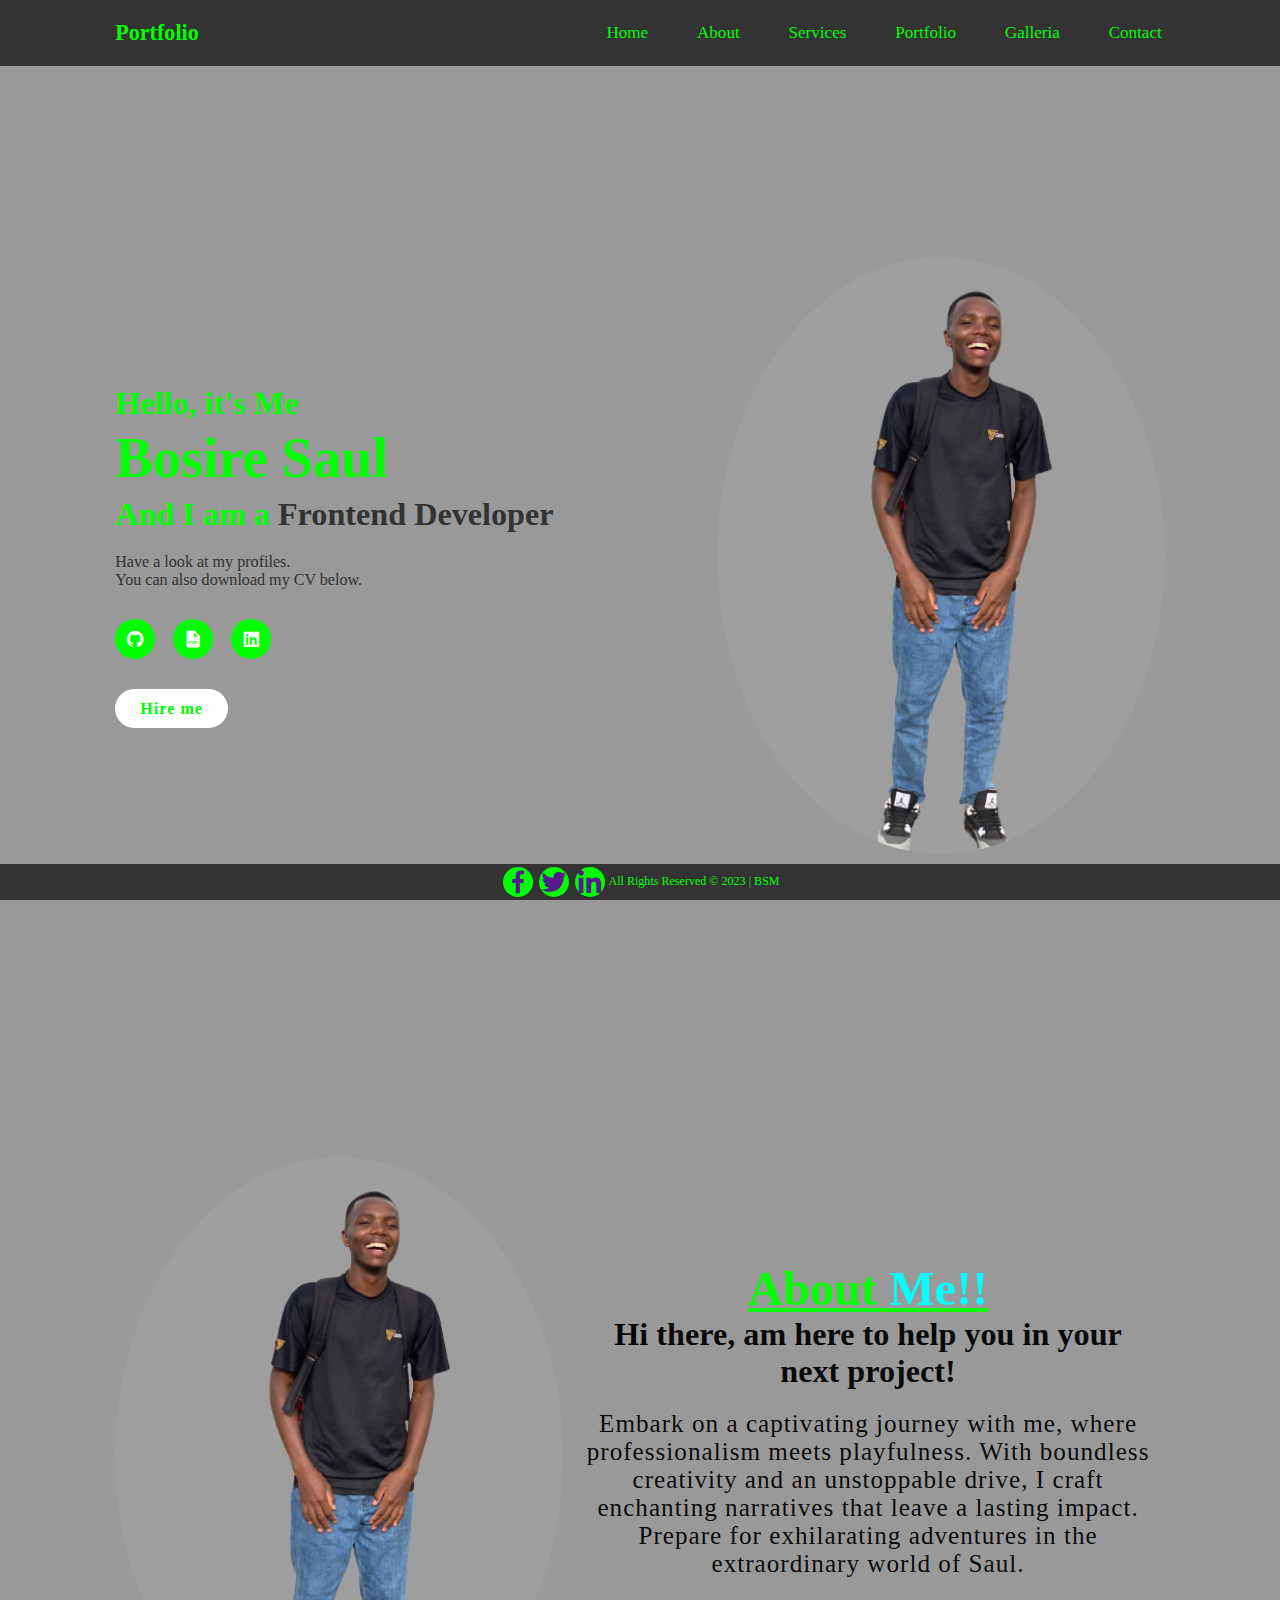
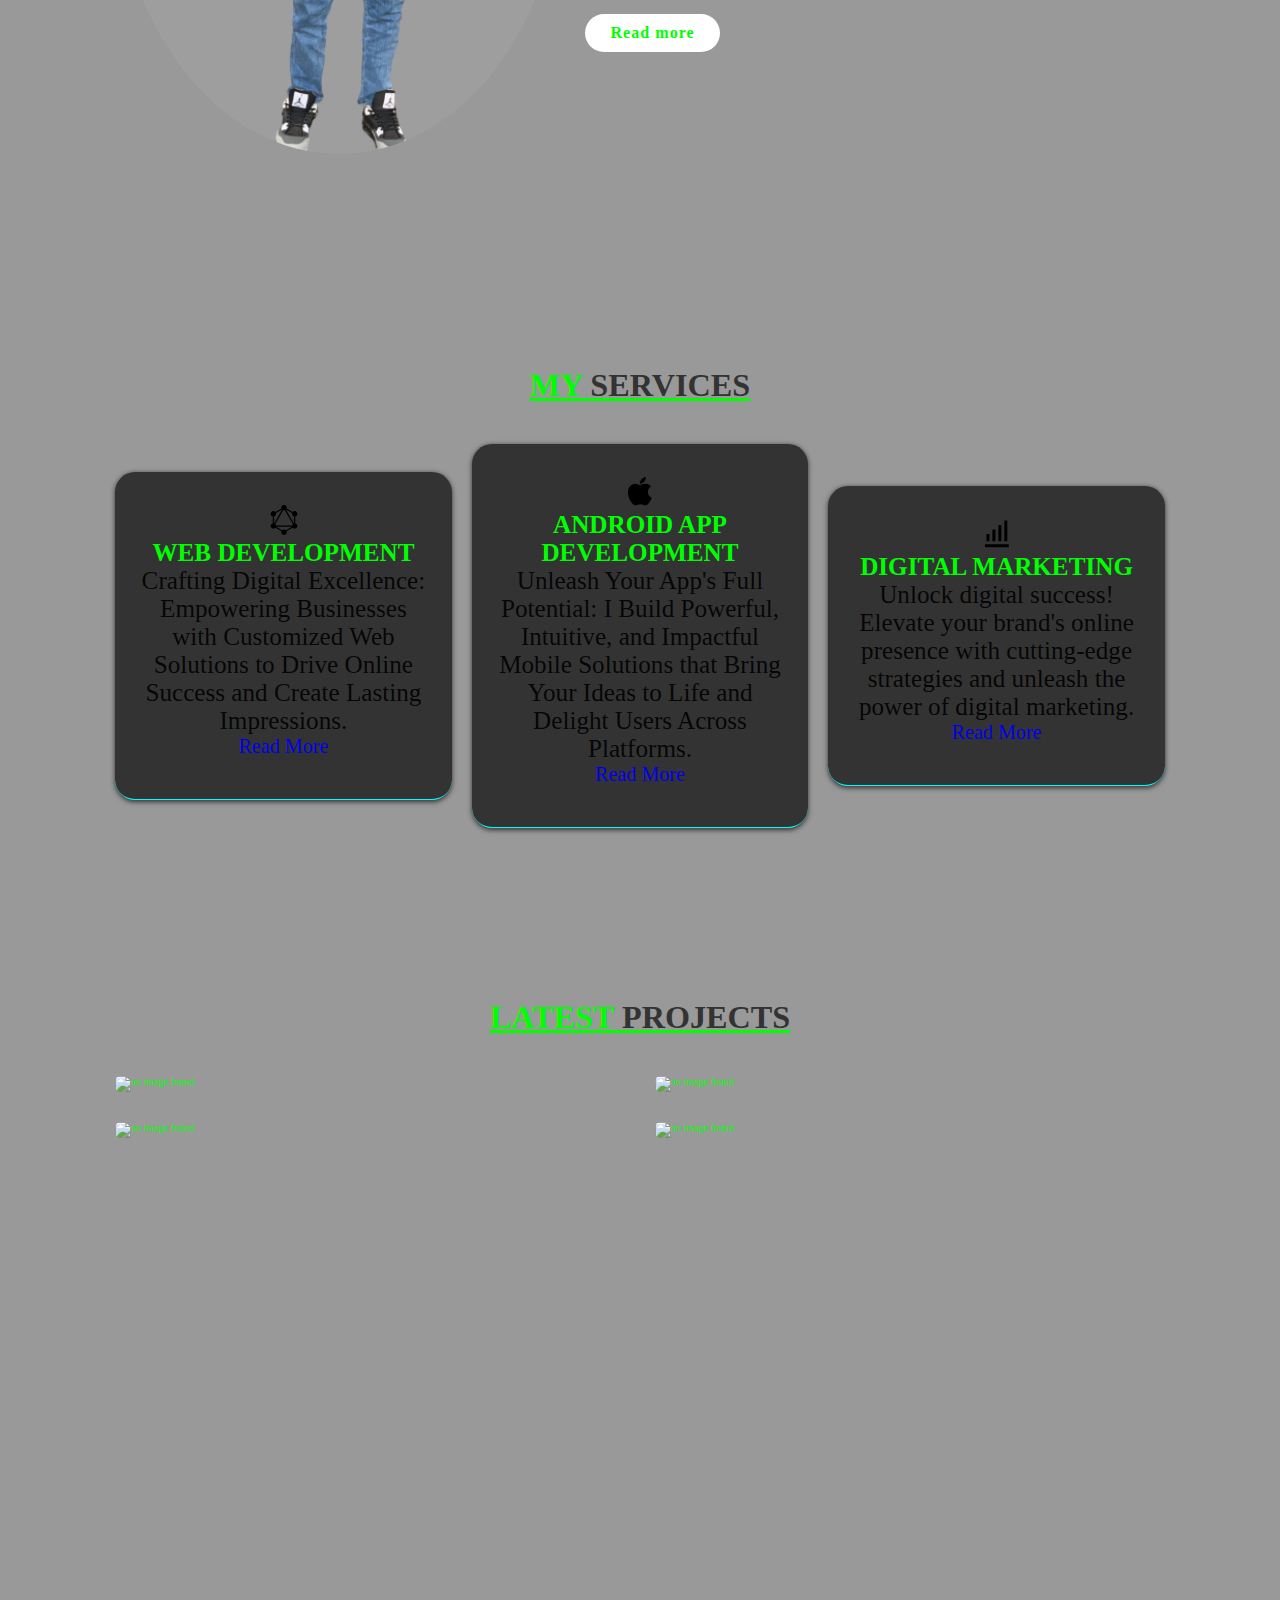
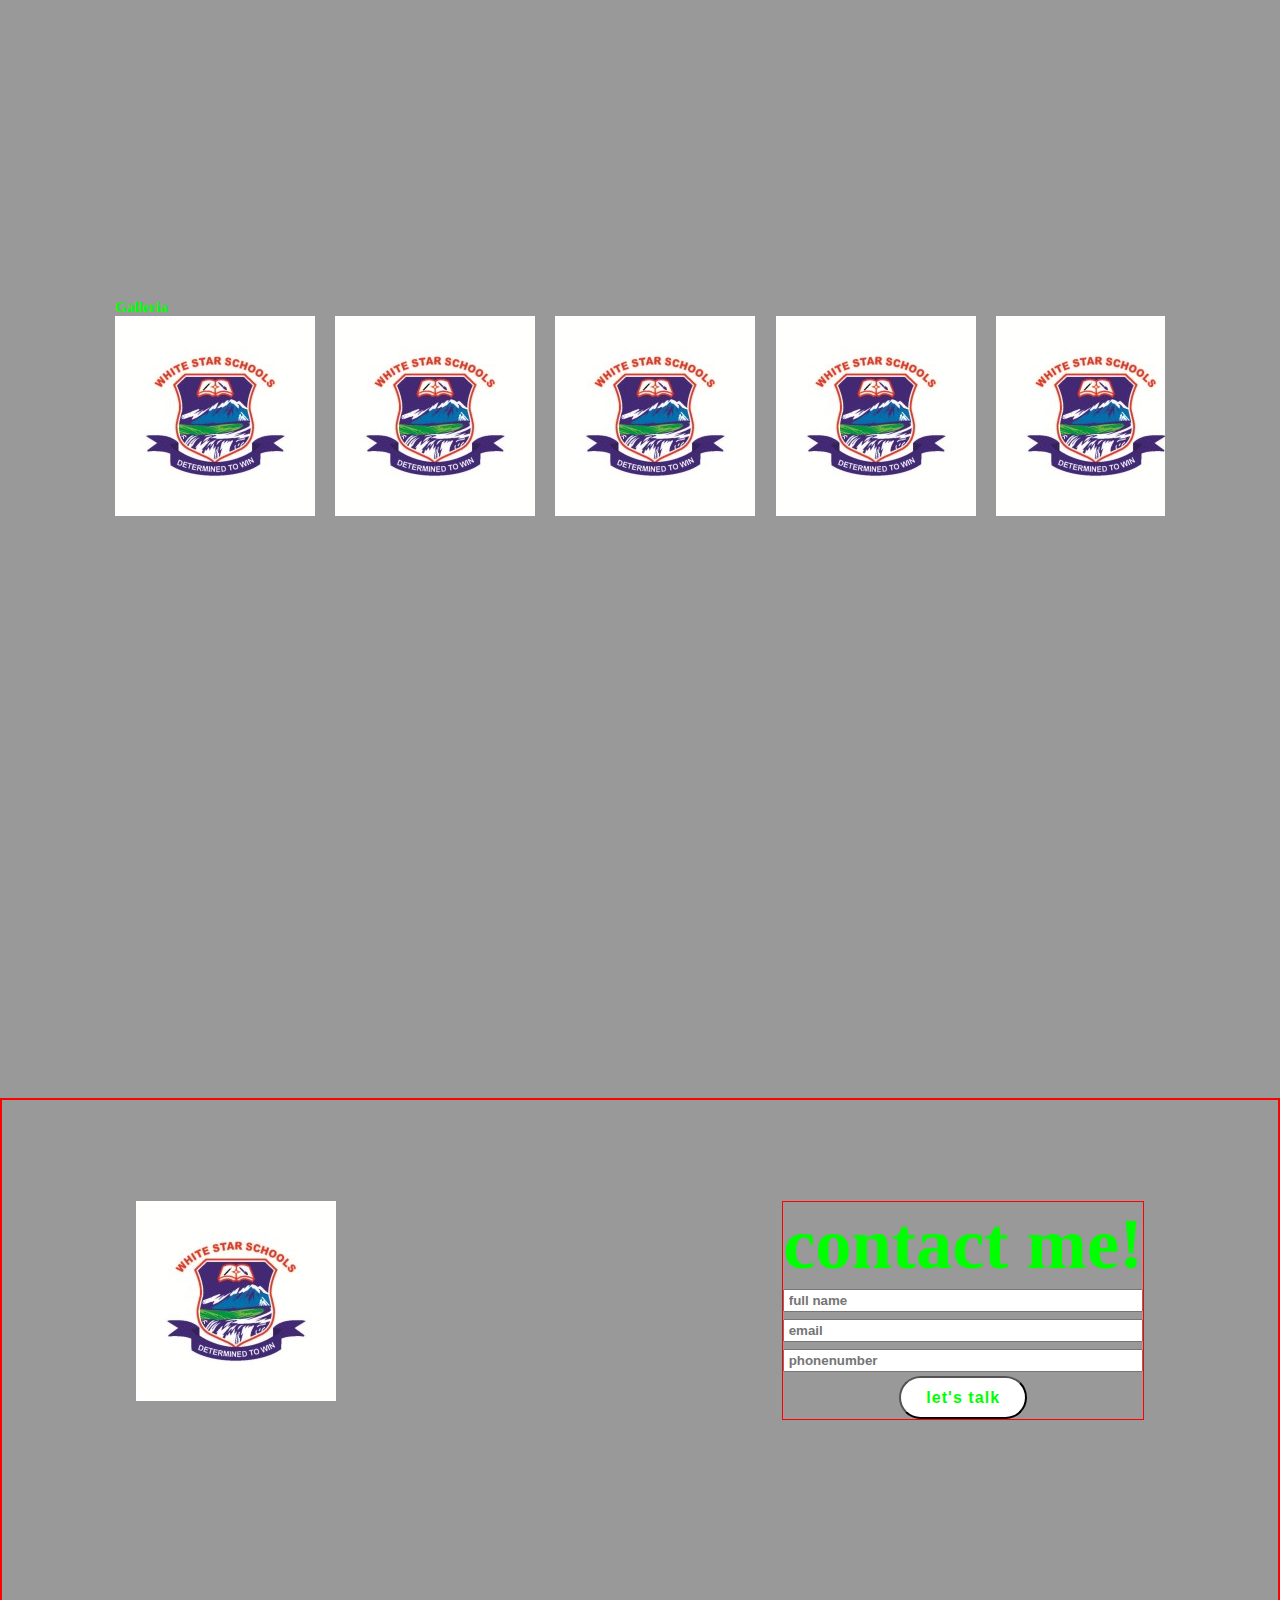
==== commit ee5f0599: "fourth edit" ====
--- a/index.html
+++ b/index.html
@@ -28,15 +28,15 @@
       <h3> Hello, it's Me</h3>
       <h1>Bosire Saul</h1>
       <h3> And I am a <span> Frontend Developer</span></h3>
-      <p> Lets get in touch via the below social media platforms. You can also download 
+      <p> Have a look at my profiles. <br> You can also download 
         my <span>CV</span> below.
       </p>
       <div class="social-media">
         <a href="https://github.com/amsaul"><i class='bx bxl-github'></i></a>
-        <a href="#home"><i class='bx bxl-twitter'></i></a>
+        <a href="" download=""><i class='bx bxs-file-pdf'></i></a>
         <a href="#home"><i class='bx bxl-linkedin-square'></i></a>
       </div>
-      <a href="" class="btn" download>Download CV</a>
+      <a href="" class="btn">Hire me</a>
     </div>
     <div class="home-img">
       <img src="nobg.png" alt="f....">
@@ -49,7 +49,7 @@
    </div>
    <div class="about-content">
     <h2> About <span>Me!!</span></h2>
-    <h3> Hi, am here to help you in your next project!</h3>
+    <h3> Hi there, am here to help you in your next project!</h3>
     <p>Embark on a captivating journey with me, where professionalism meets playfulness. With boundless creativity and an unstoppable drive, I craft enchanting narratives that leave a lasting impact. 
       Prepare for exhilarating adventures in the extraordinary world of Saul.</p>
       <a href="#" class="btn">Read more</a>
--- a/style.css
+++ b/style.css
@@ -154,15 +154,15 @@
   text-align: center;
   text-decoration: underline;
 }
-.about h3{
-  font-size: 3.2rem;
-  text-align: left;
+.about-content h3{
+  font-size: 3.2rem;
+  text-align: center;
   color: var(--fifth-color);
 }
-.about p{
+.about-content p{
   font-size: 2.5rem;
   font-weight: 500;
-  text-align: left;
+  text-align: center;
   margin: 2rem 0rem 3rem;
   letter-spacing: .1rem;
   color: var(--fifth-color);
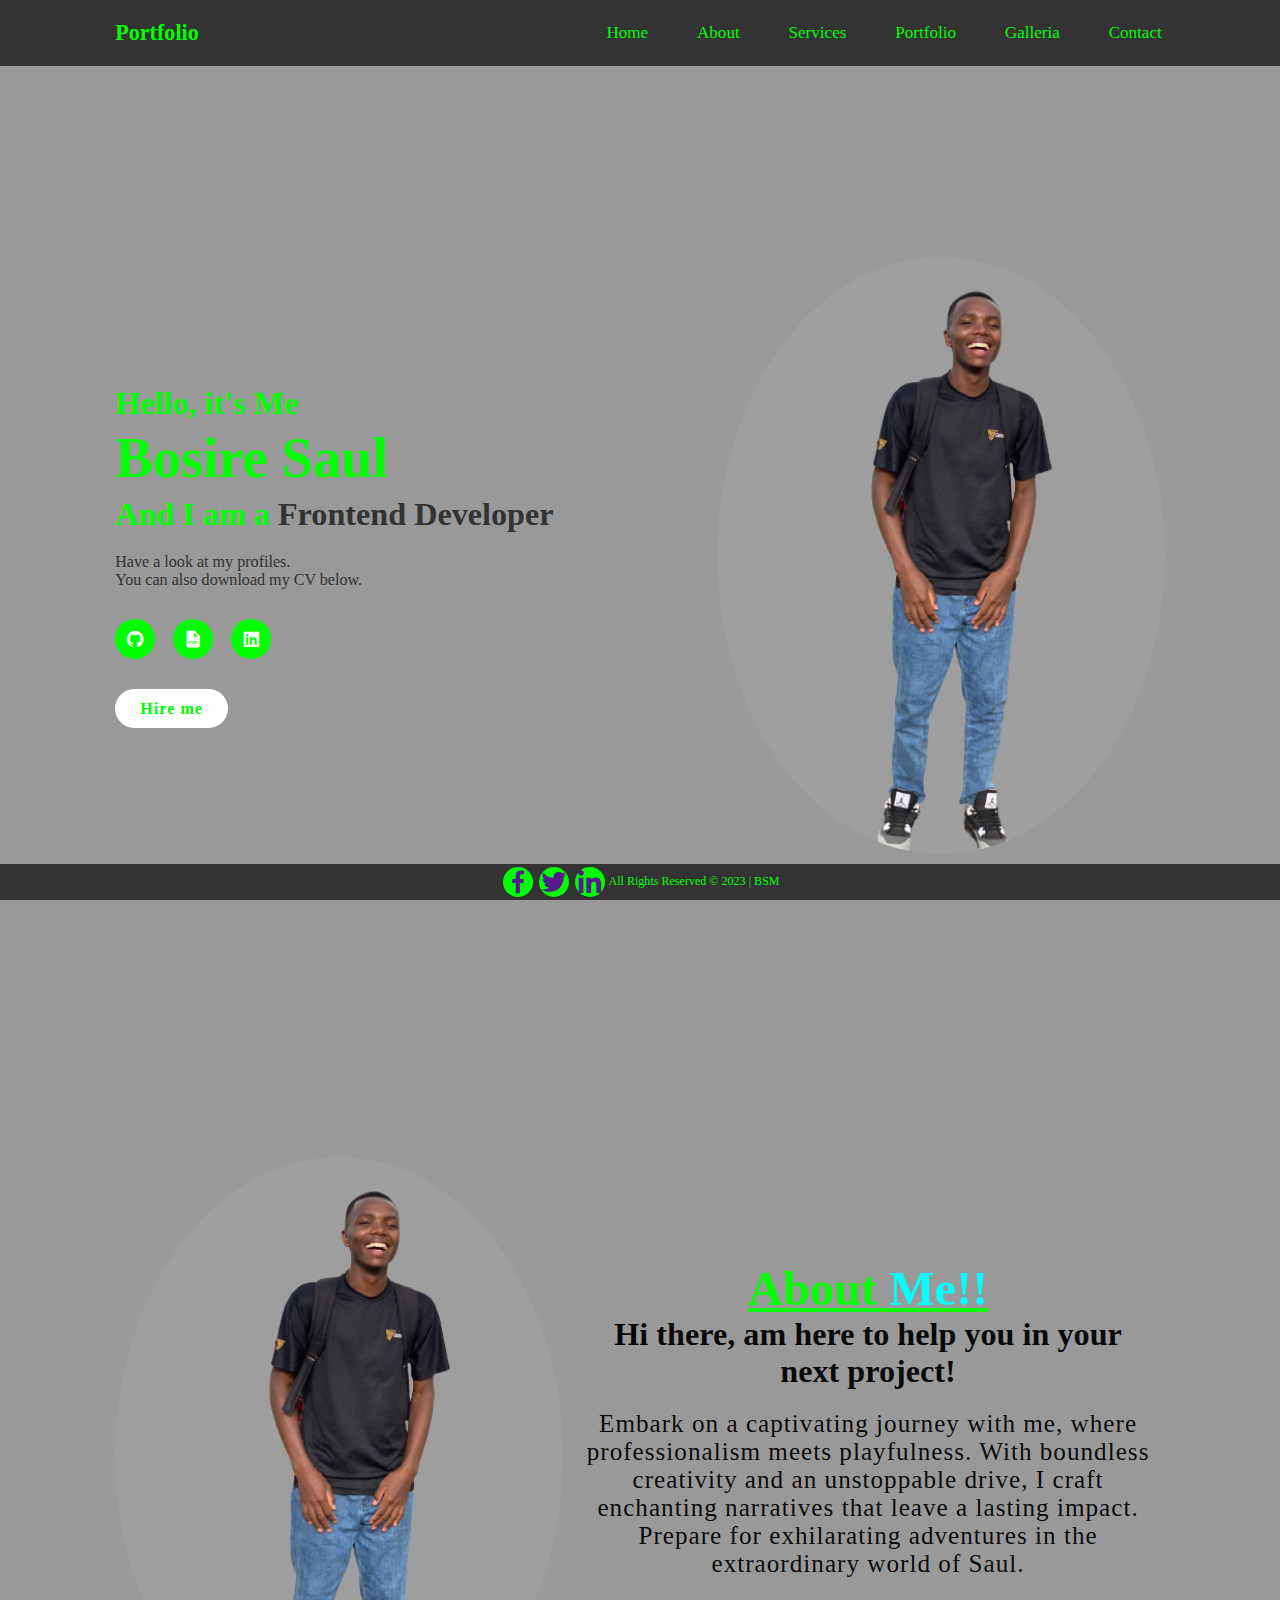
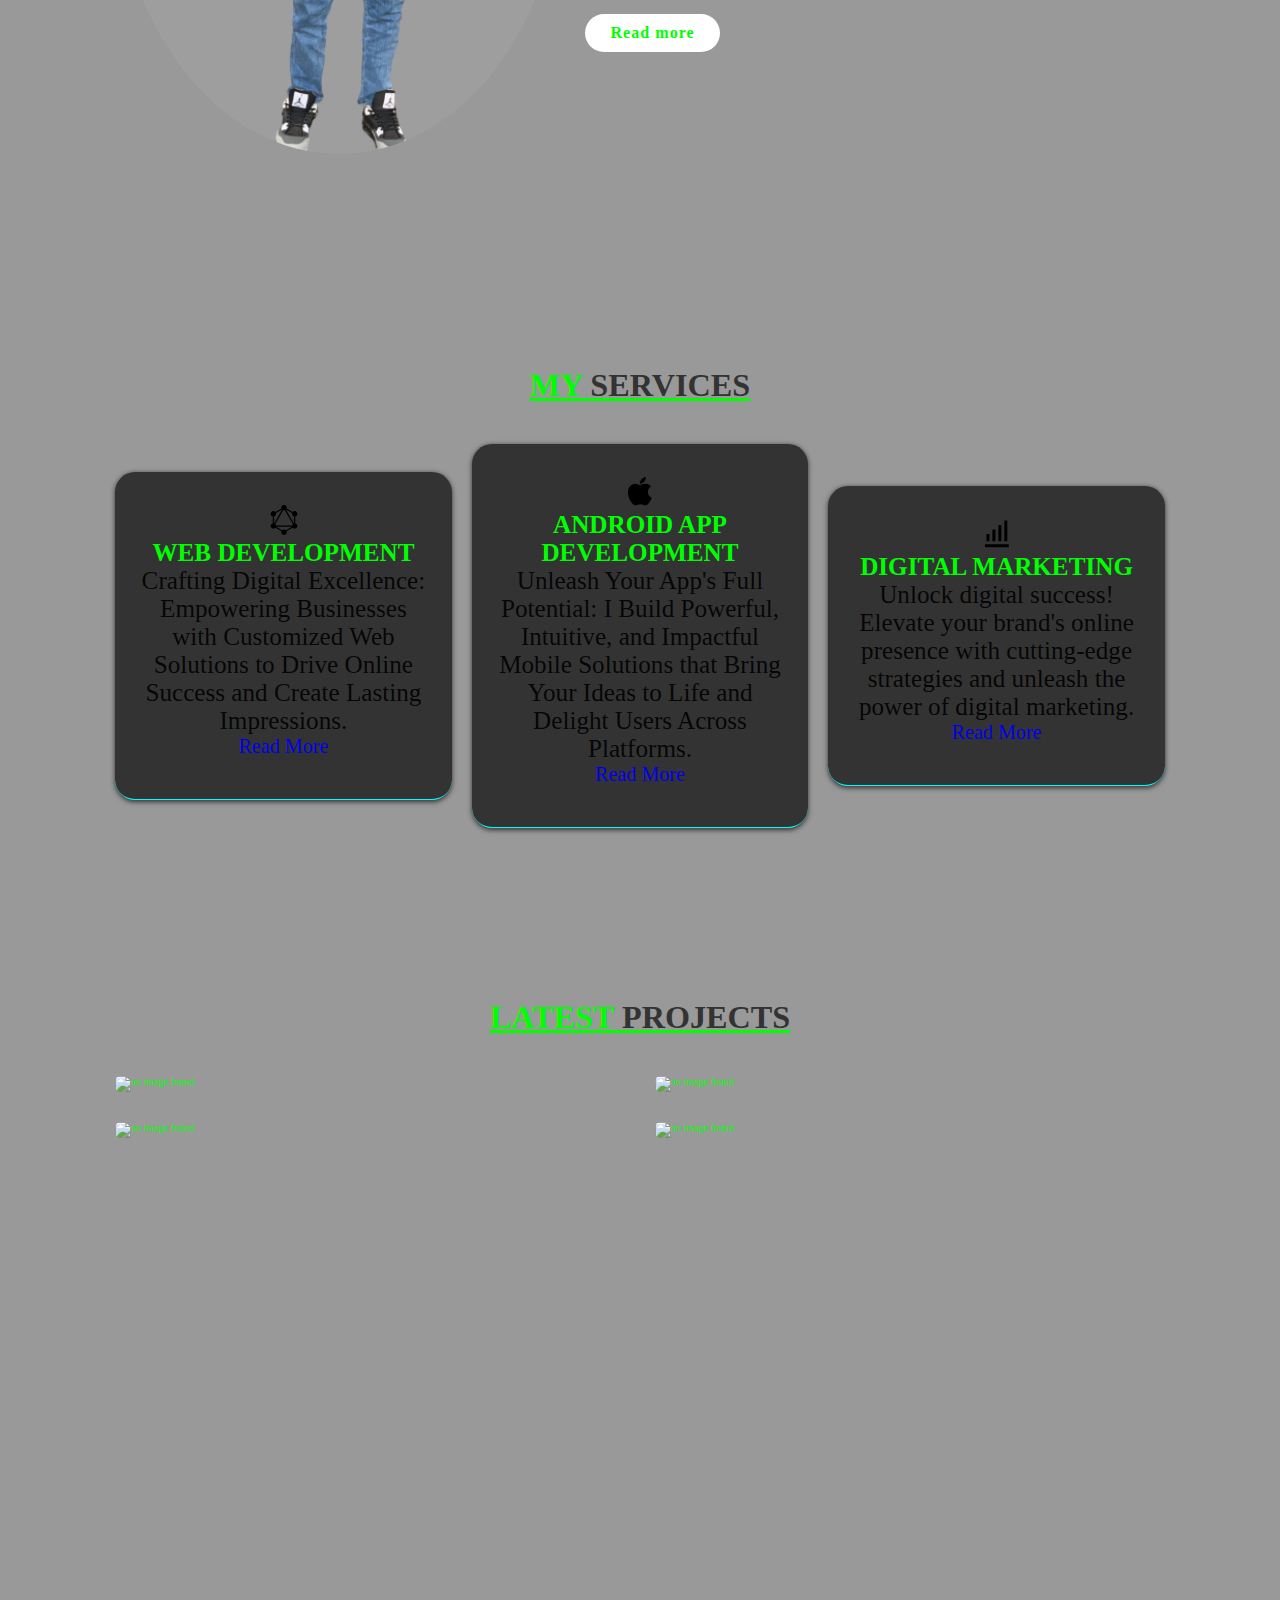
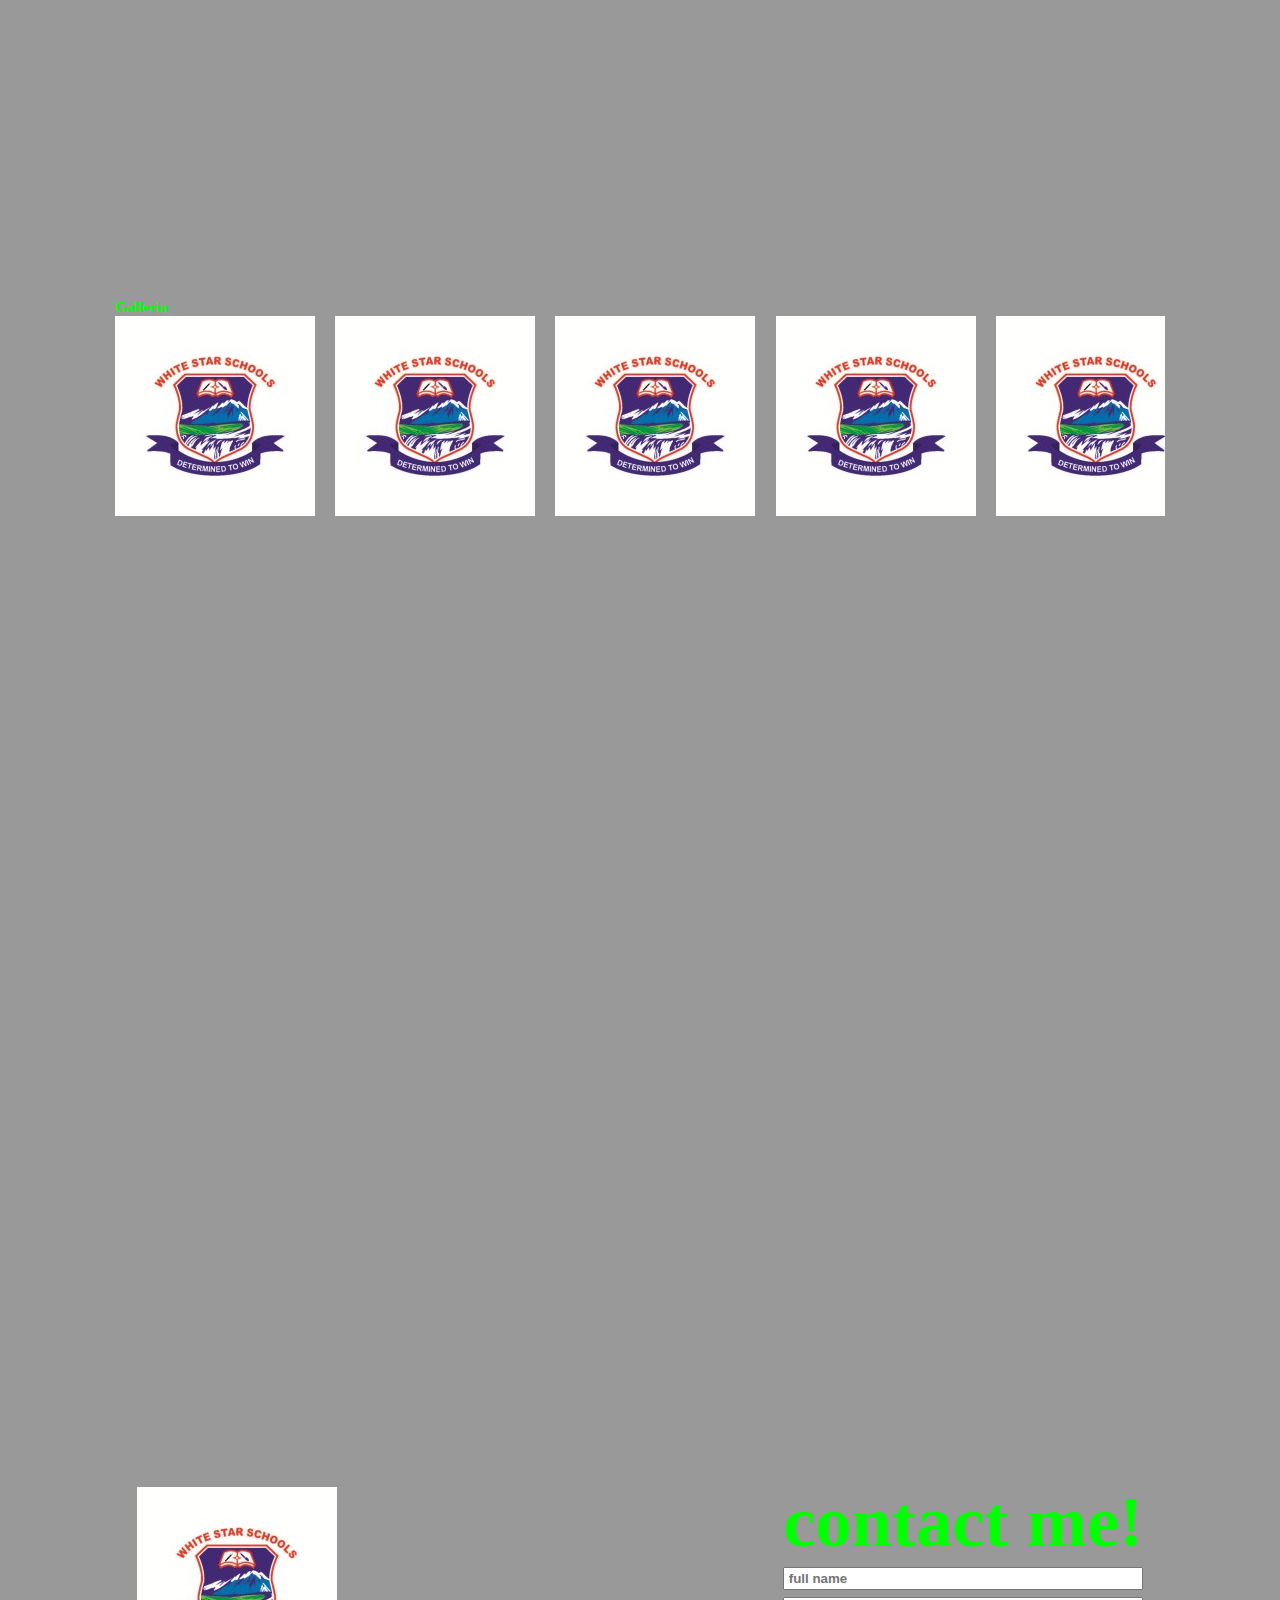
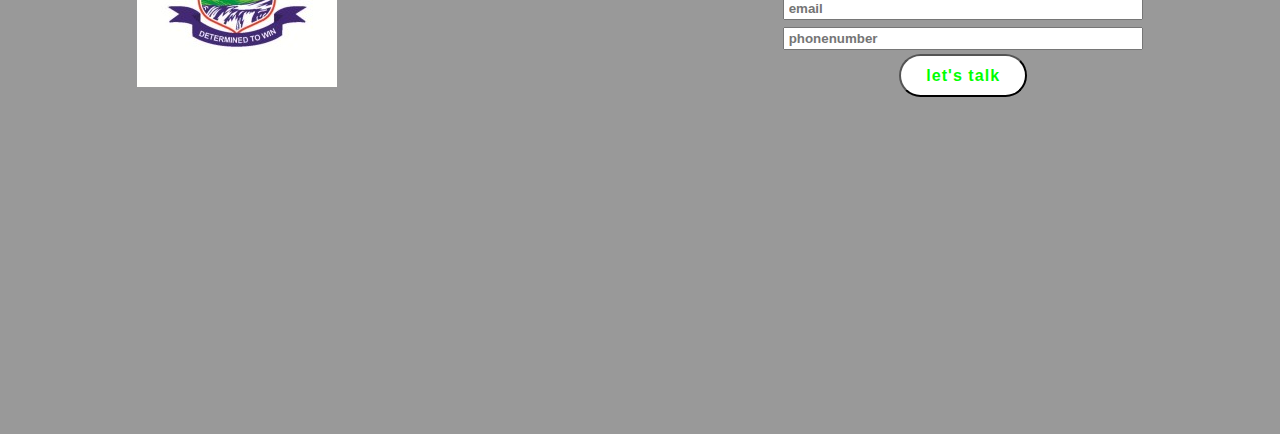
==== commit 9620d790: "addition of form detection" ====
--- a/index.html
+++ b/index.html
@@ -164,7 +164,7 @@
       <img src="img3.jpg" alt="no image found">
     </div>
     <div class="contact-content">
-      <form action="action.php" novalidate>
+      <form action="action.php" novalidate netlify>
         <h2> contact me!</h2>
         <input type="text" placeholder="full name">
         <input type="email" placeholder="email">
--- a/style.css
+++ b/style.css
@@ -324,20 +324,21 @@
   font-weight: 600;
   display: flex;
   justify-content: center;
-  border: 2px red solid;
+  align-items: center;
 }
 .contact-image{
   width: 45vw;
 }
 form h2{
   font-size: 7.2rem;
+  font-weight: bold;
+  text-align: center;
 }
 form{
   display: flex;
   flex-direction: column;
   justify-content: center;
   align-items: center;
-  border: 1px red solid;
 }
 form input{
   padding: .2rem .4rem;
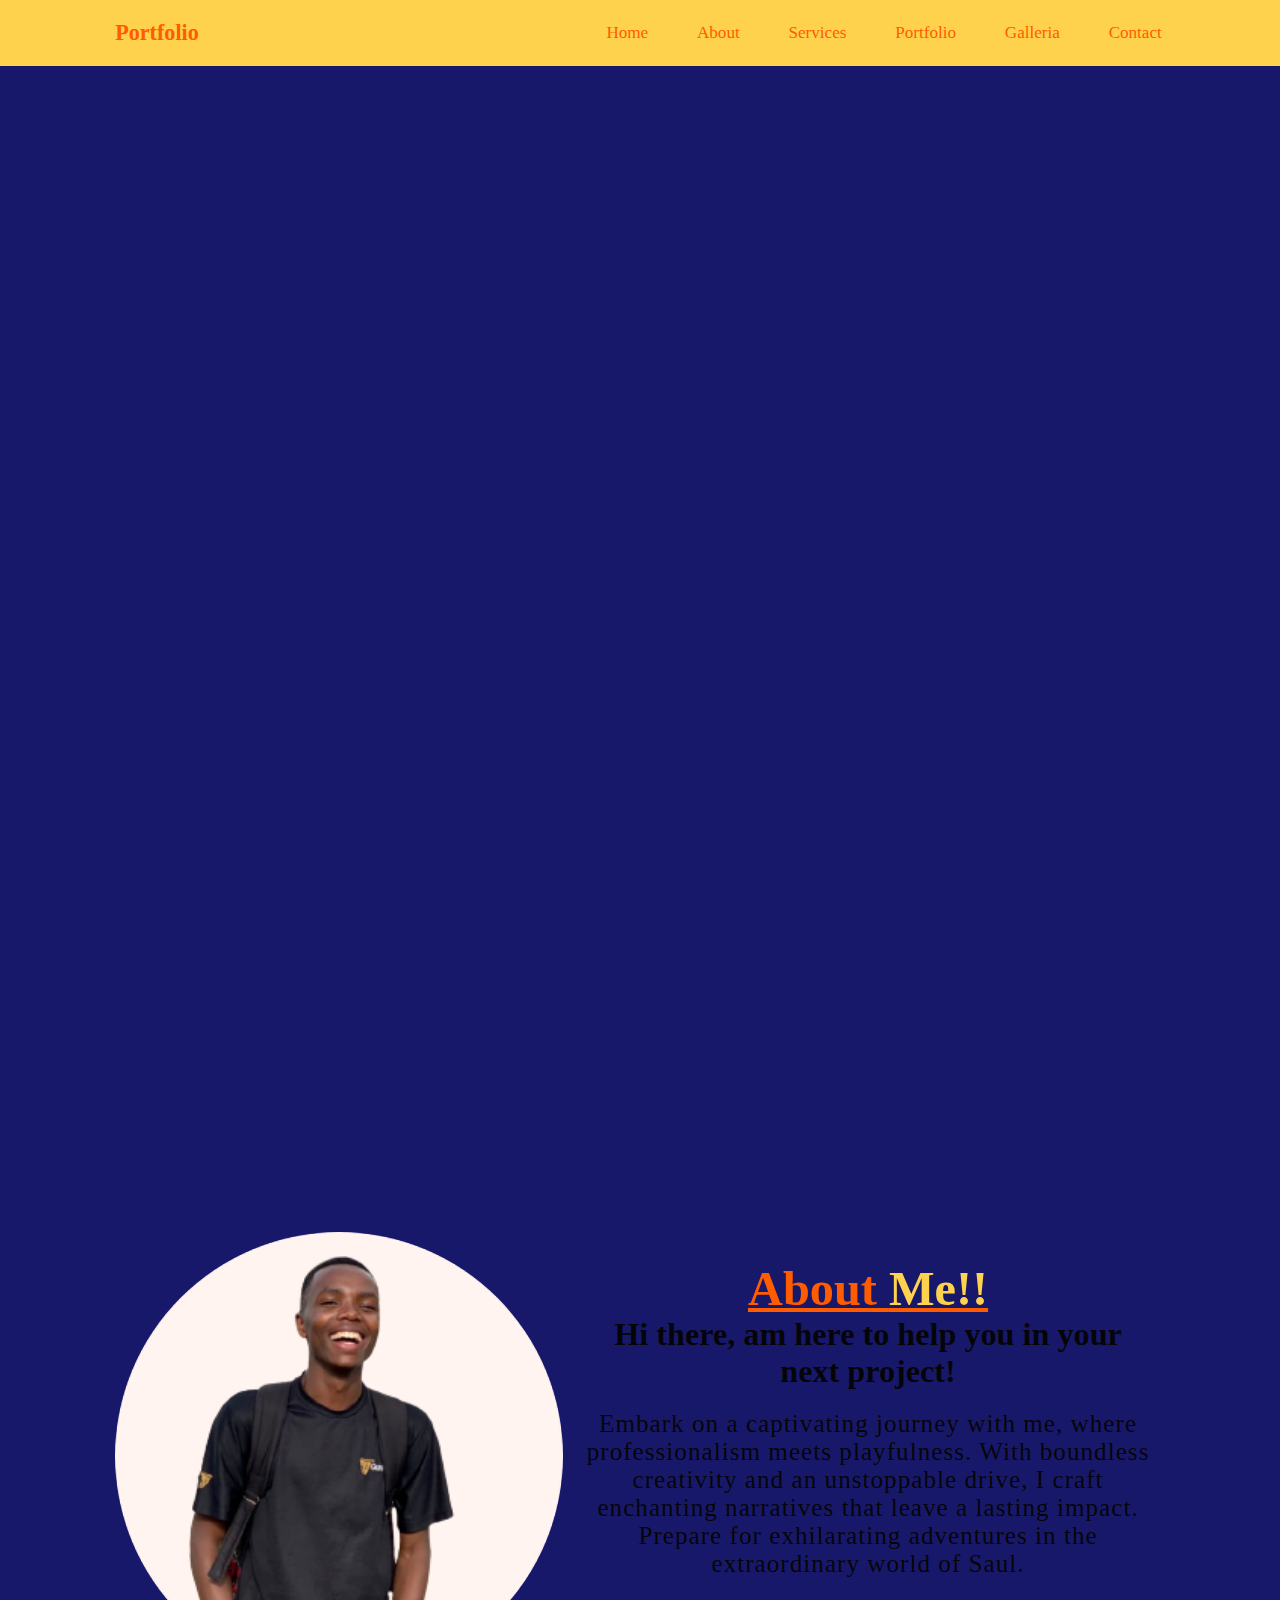
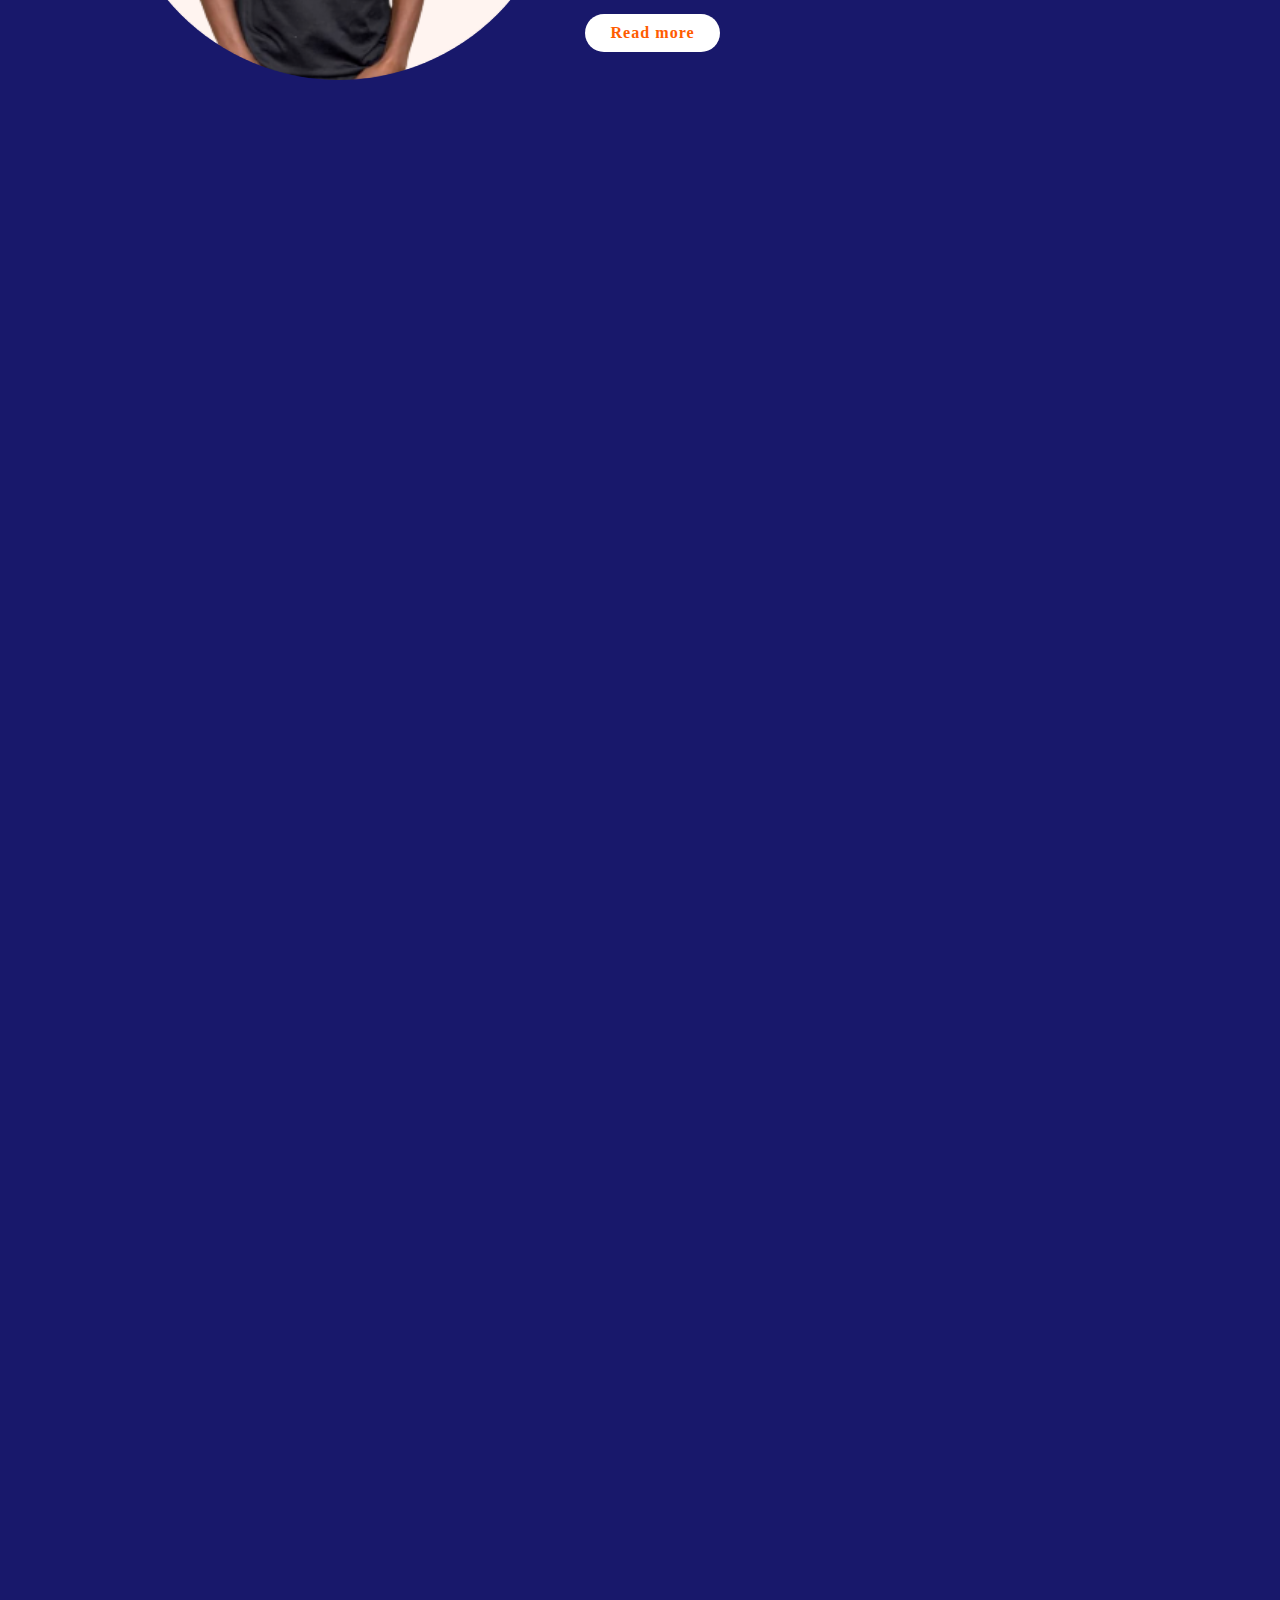
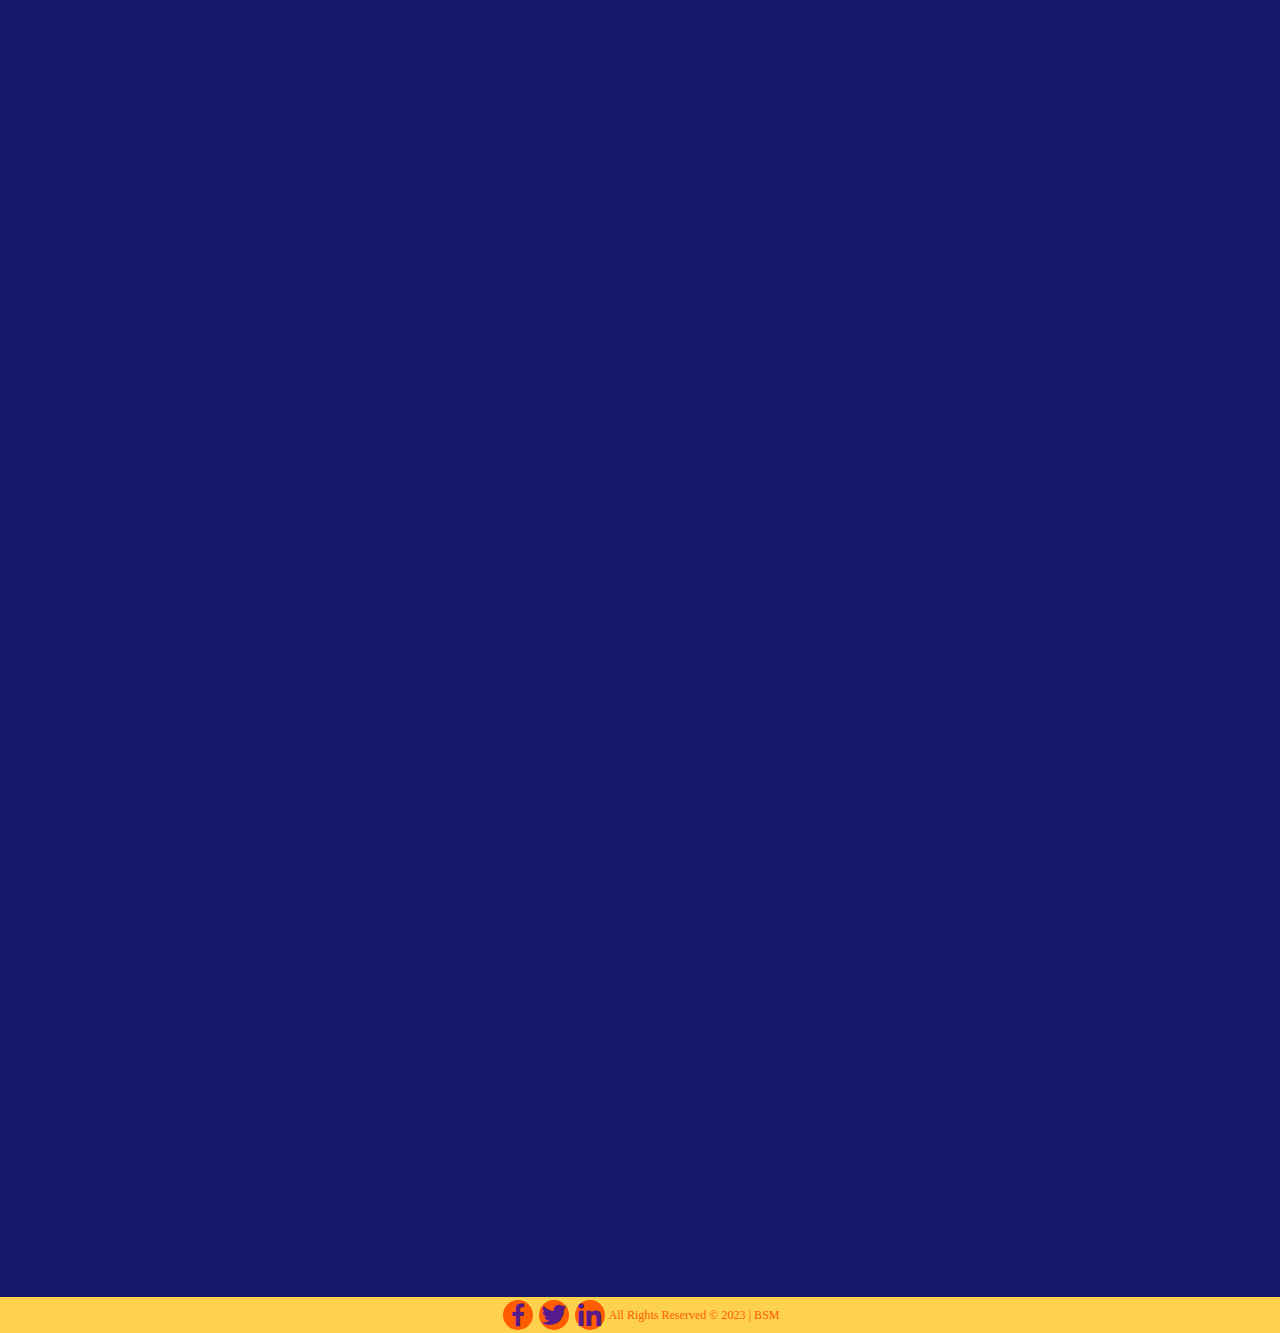
==== commit 5486974d: "edit on background color" ====
--- a/index.html
+++ b/index.html
@@ -23,29 +23,29 @@
     </nav>
   </header>
 <!------------------------- home section layout -------------------->
-  <section class="home section active" id="home">
-    <div class="home-content">
+  <section class="home active" id="home">
+    <div class="section home-content">
       <h3> Hello, it's Me</h3>
       <h1>Bosire Saul</h1>
       <h3> And I am a <span> Frontend Developer</span></h3>
       <p> Have a look at my profiles. <br> You can also download 
-        my <span>CV</span> below.
+        my CV below.
       </p>
-      <div class="social-media">
+      <div class="section social-media">
         <a href="https://github.com/amsaul"><i class='bx bxl-github'></i></a>
         <a href="" download=""><i class='bx bxs-file-pdf'></i></a>
         <a href="#home"><i class='bx bxl-linkedin-square'></i></a>
       </div>
       <a href="" class="btn">Hire me</a>
     </div>
-    <div class="home-img">
-      <img src="nobg.png" alt="f....">
+    <div class="section home-img">
+      <img src="wall2.png" alt="f....">
     </div>
   </section>
 <!---------------------- ======================about section layout===================== --------------------->
   <section class="about" id="about">
     <div class="about-img">
-      <img src="nobg.png" alt="no image">
+      <img src="wall2.png" alt="no image">
    </div>
    <div class="about-content">
     <h2> About <span>Me!!</span></h2>
@@ -56,7 +56,7 @@
   </div>
   </section>
 <!----------------------- services section layout------------------>
-  <section class="services" id="services">
+  <section class="services section" id="services">
     <h2> MY <span>SERVICES</span></h2>
     <div class="services-content">
       <div class="web-dev">
@@ -83,7 +83,7 @@
     </div>
   </section>
   <!--------------------------portfolio layout------------------------------->
-  <section class="portfolio" id="portfolio">
+  <section class="portfolio section" id="portfolio">
     <h2> LATEST <span>PROJECTS</span> </h2>
     <div class="container">
       <div class="content">
@@ -113,7 +113,7 @@
           <h4> Movie Website</h4>
           <p> Lights, Camera, Action! Dive into a world of cinematic wonders. Explore our vast movie collection for unforgettable entertainment. 
             Get ready to be thrilled, laugh, and be moved. Start your movie marathon now!</p>
-          <a href="projects\mvindex.html" target="_blank"><i class='bx bx-link-external'></i></a>
+          <a href="projects/movie site clone/mvindex.html" ><i class='bx bx-link-external'></i></a>
         </div>
       </div>
       <div class="content">
@@ -129,7 +129,7 @@
     </div>
   </section>
   <!-------------------------------------Galleria section layout--------------------->
-  <section class="galleria" id="galleria">
+  <section class="galleria section" id="galleria">
     <h2> Galleria</h2>
     <div class="galleria-container">
       <div class="galleria-content">
@@ -158,10 +158,24 @@
       </div>
     </div>
   </section>
+  <!-------------------------------------------------notes section-------------------------------------------------->
+  <section class="section">
+    <div class="wrap">
+      <div class="cont">
+        <a href="notes.html"> CLICK TO OPEN NOTES</a>
+      </div>
+    </div>
+  </section>
   <!-------------------contacts section layout----------------->
-  <section class="wrapper" id="contacts">
+  <section class="wrapper section" id="contacts">
     <div class="contact-image">
-      <img src="img3.jpg" alt="no image found">
+      <svg xmlns="http://www.w3.org/2000/svg" viewBox="0 0 800 600">
+        <circle cx="400" cy="300" r="200" fill="#000000" />
+        <g transform="translate(400, 300)">
+          <circle cx="0" cy="0" r="150" fill="none" stroke="#FFFFFF" stroke-width="2" />
+          <image x="-75" y="-75" width="150" height="150" xlink:href="path/to/earth-image.png" />
+        </g>
+      </svg>
     </div>
     <div class="contact-content">
       <form action="action.php" novalidate netlify>
--- a/style.css
+++ b/style.css
@@ -8,11 +8,12 @@
   scroll-behavior: smooth;
 }
 :root{
-  --bg-color: rgb(153, 153, 153, 1);
-  --second-bg-color: #333333;
-  --text-color: rgba(0, 255, 0, 1);
+  --bg-color: rgb(24, 24, 107, 1);
+  --second-bg-color: rgba(255, 210, 77, 1);
+  --text-color: rgba(255, 92, 0, 1);
   --third-color: white;
   --fourth-color: aqua;
+  --section-1-color: rgba(255, 102, 0, 1);
   --fifth-color: rgba(5, 5, 5, 0.969);
 }
 html{
@@ -73,6 +74,7 @@
   border-radius: 50%;
 }
 .home-content h3{
+  text-align: center;
   font-size: 3.2rem;
   font-weight: 600;
 }
@@ -83,13 +85,14 @@
   color: var(--second-bg-color);
 }
 .home-content h1{
+  text-align: center;
   font-size: 5.6rem;
   font-weight: 600;
   line-height: 1.3;
 }
 .home-content p{
   font-size: 1.6rem;
-  color: var(--second-bg-color);
+  color: var(--fifth-color);
 }
 .social-media a{
   display: inline-flex;
@@ -167,9 +170,6 @@
   letter-spacing: .1rem;
   color: var(--fifth-color);
 }
-.about span{
-  color:var(--fourth-color);
-}
 
 /* ====================Services section design============================*/
 .services{
@@ -200,15 +200,14 @@
   padding: 3rem 2rem 4rem;
   background: var(--second-bg-color);
   color: var(--fifth-color);
-  box-shadow: 0 .1rem .5rem var(--second-bg-color);
-  border-bottom: .1rem solid var(--fourth-color);
+  box-shadow: 0 .1rem .5rem var(--fifth-color);
   transition: .3s ease;
 }
 .services-content .web-dev a{
   font-size: 2rem;
 }
 .services-content .web-dev:hover{
-  box-shadow: 0 .1rem 2rem var(--third-color);
+  box-shadow: 0 .1rem 2rem var(--fifth-color);
   transform: scale(1.01)
 }
 .services-content h3{
@@ -310,6 +309,9 @@
   overflow-x: scroll;
   gap: 2rem;
 }
+.galleria{
+  background: transparent;
+}
 .galleria-container::-webkit-scrollbar{
   display: none;
 }
@@ -318,6 +320,21 @@
   scroll-snap-align: start;
   background: cover no-repeat;
 }
+/*------------------------notes section----------------------------------------------*/
+.wrap{
+  display: flex;
+  justify-content: center;
+  align-items: center;
+  background: transparent;
+  height: 75vh;
+}
+.cont a{
+  background: pink;
+  padding: 3rem;
+  border-radius: 12px;
+  font-weight: 700;
+}
+
 /*------------------- contacts design-----------------------------------*/
 #contacts{
   gap: 7rem;
@@ -356,9 +373,6 @@
   align-items: center;
   text-align: center;
   background: var(--second-bg-color);
-  position: sticky;
-  top: 0;
-  bottom: 0;
 }
 .fo1{
   list-style: none;
@@ -374,4 +388,20 @@
   font-size: 3rem;
   background: var(--text-color);
   border-radius: 100%;
-}+}
+/* anitamtion for slide in*/
+.section{
+  opacity: 0;
+  transform: translateX(-50px);
+  animation: slideIn 0.5s forwards;
+}
+@keyframes slideIn{
+  0%{
+    opacity: 0;
+    transform: translateX(-50px);
+  }
+  100%{
+    opacity: 1;
+    transform: translateX(0px);
+  }
+}
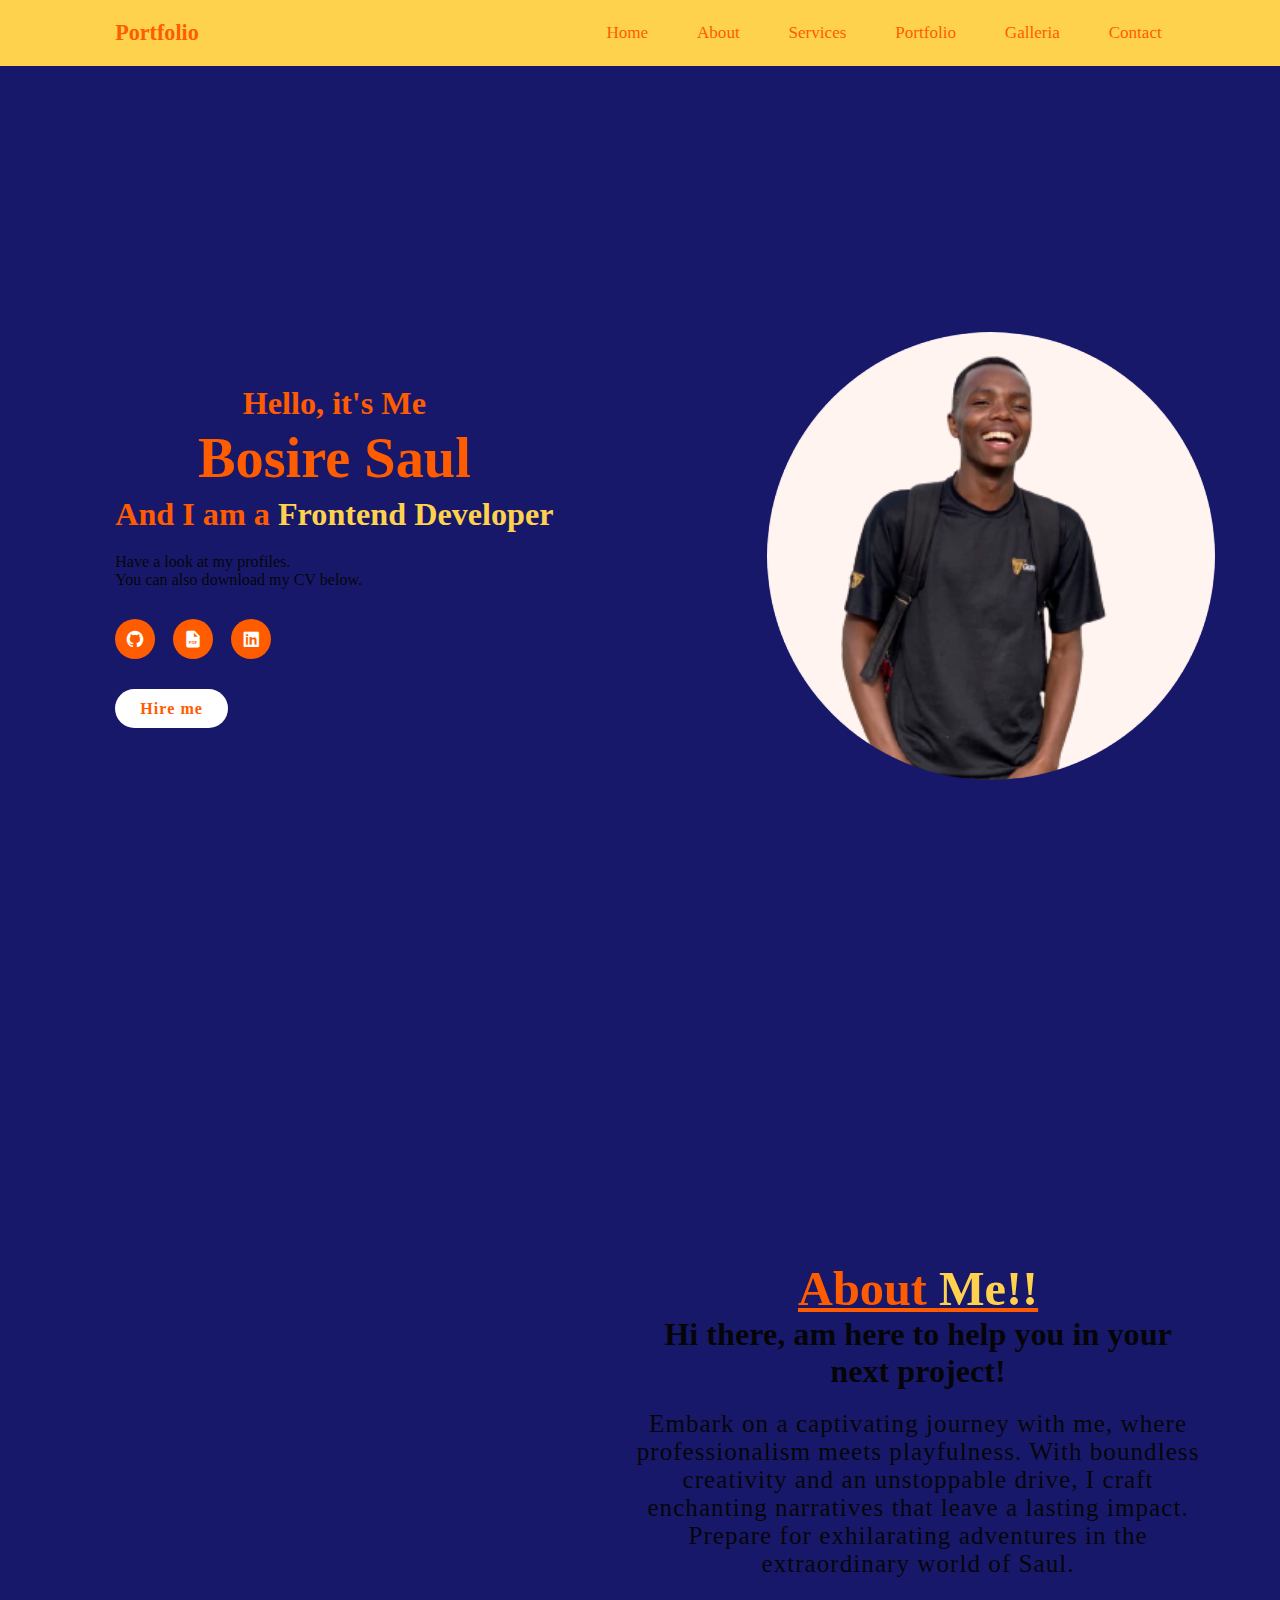
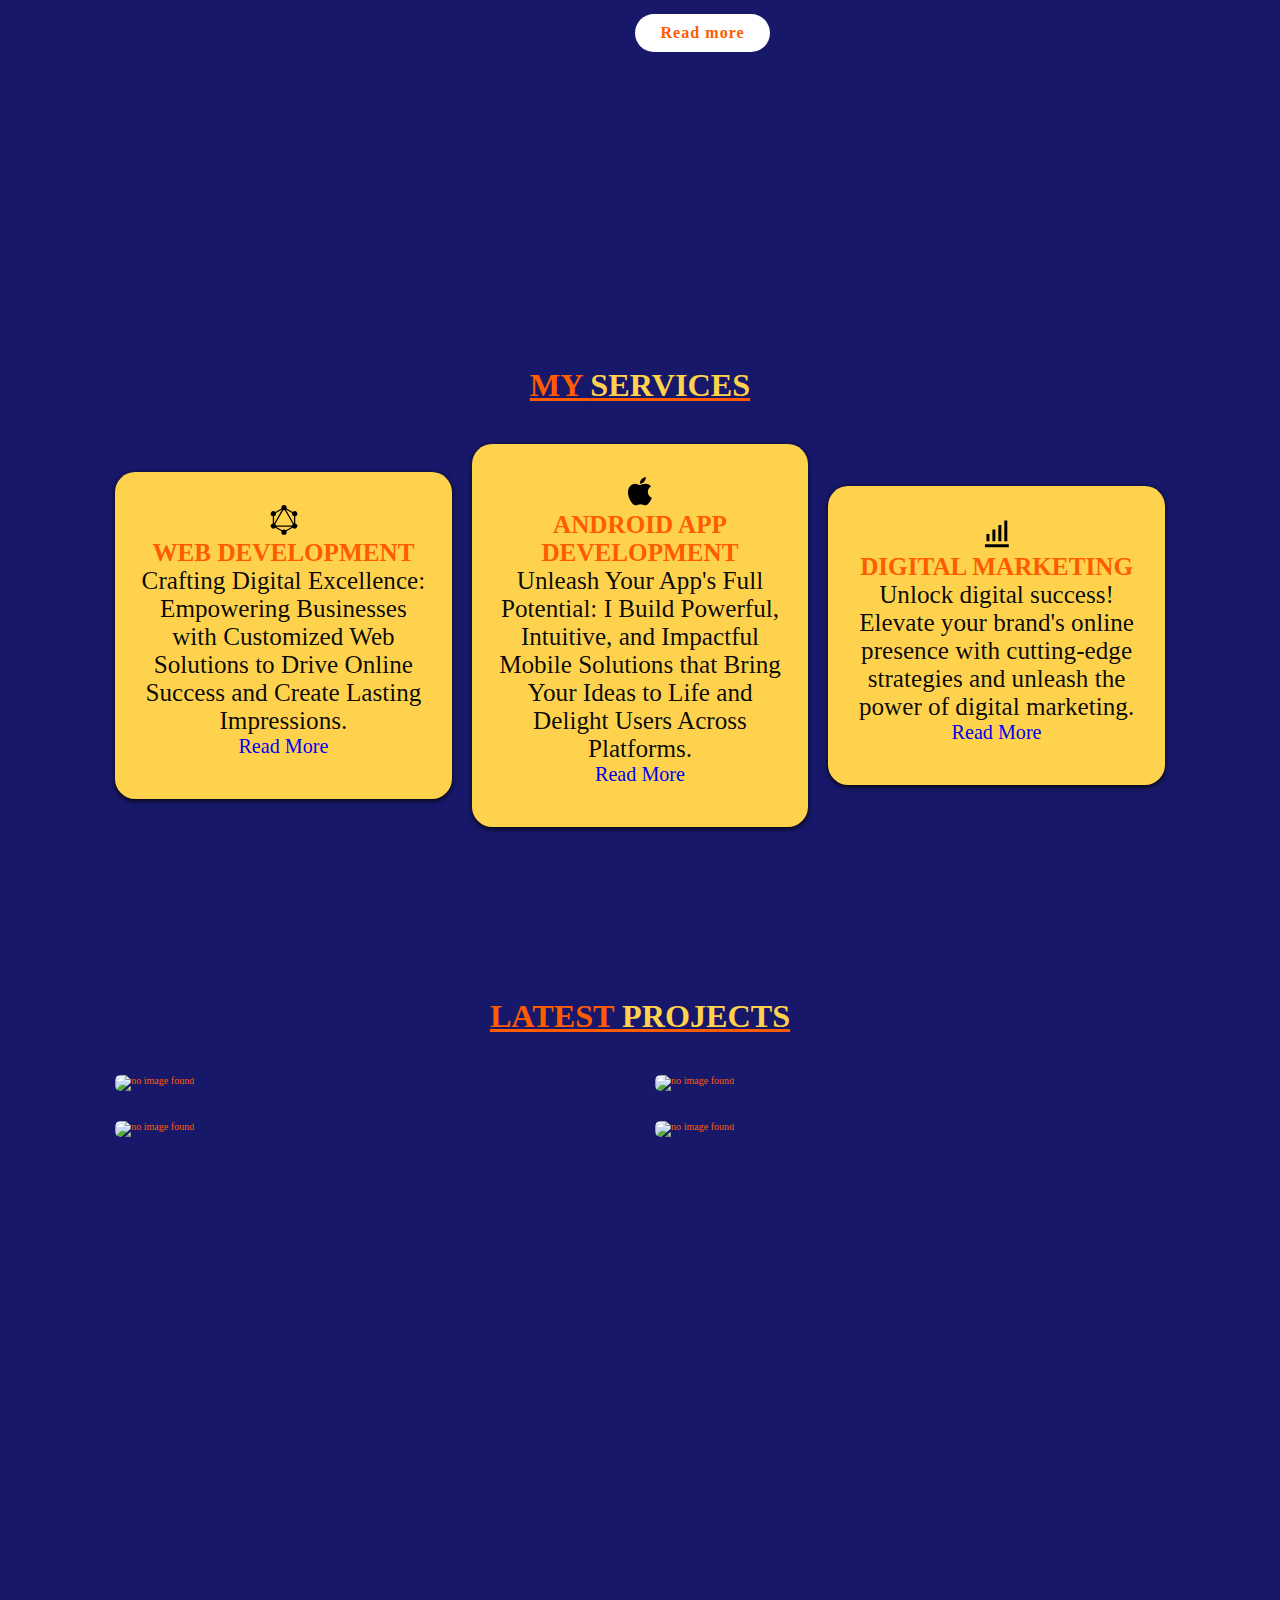
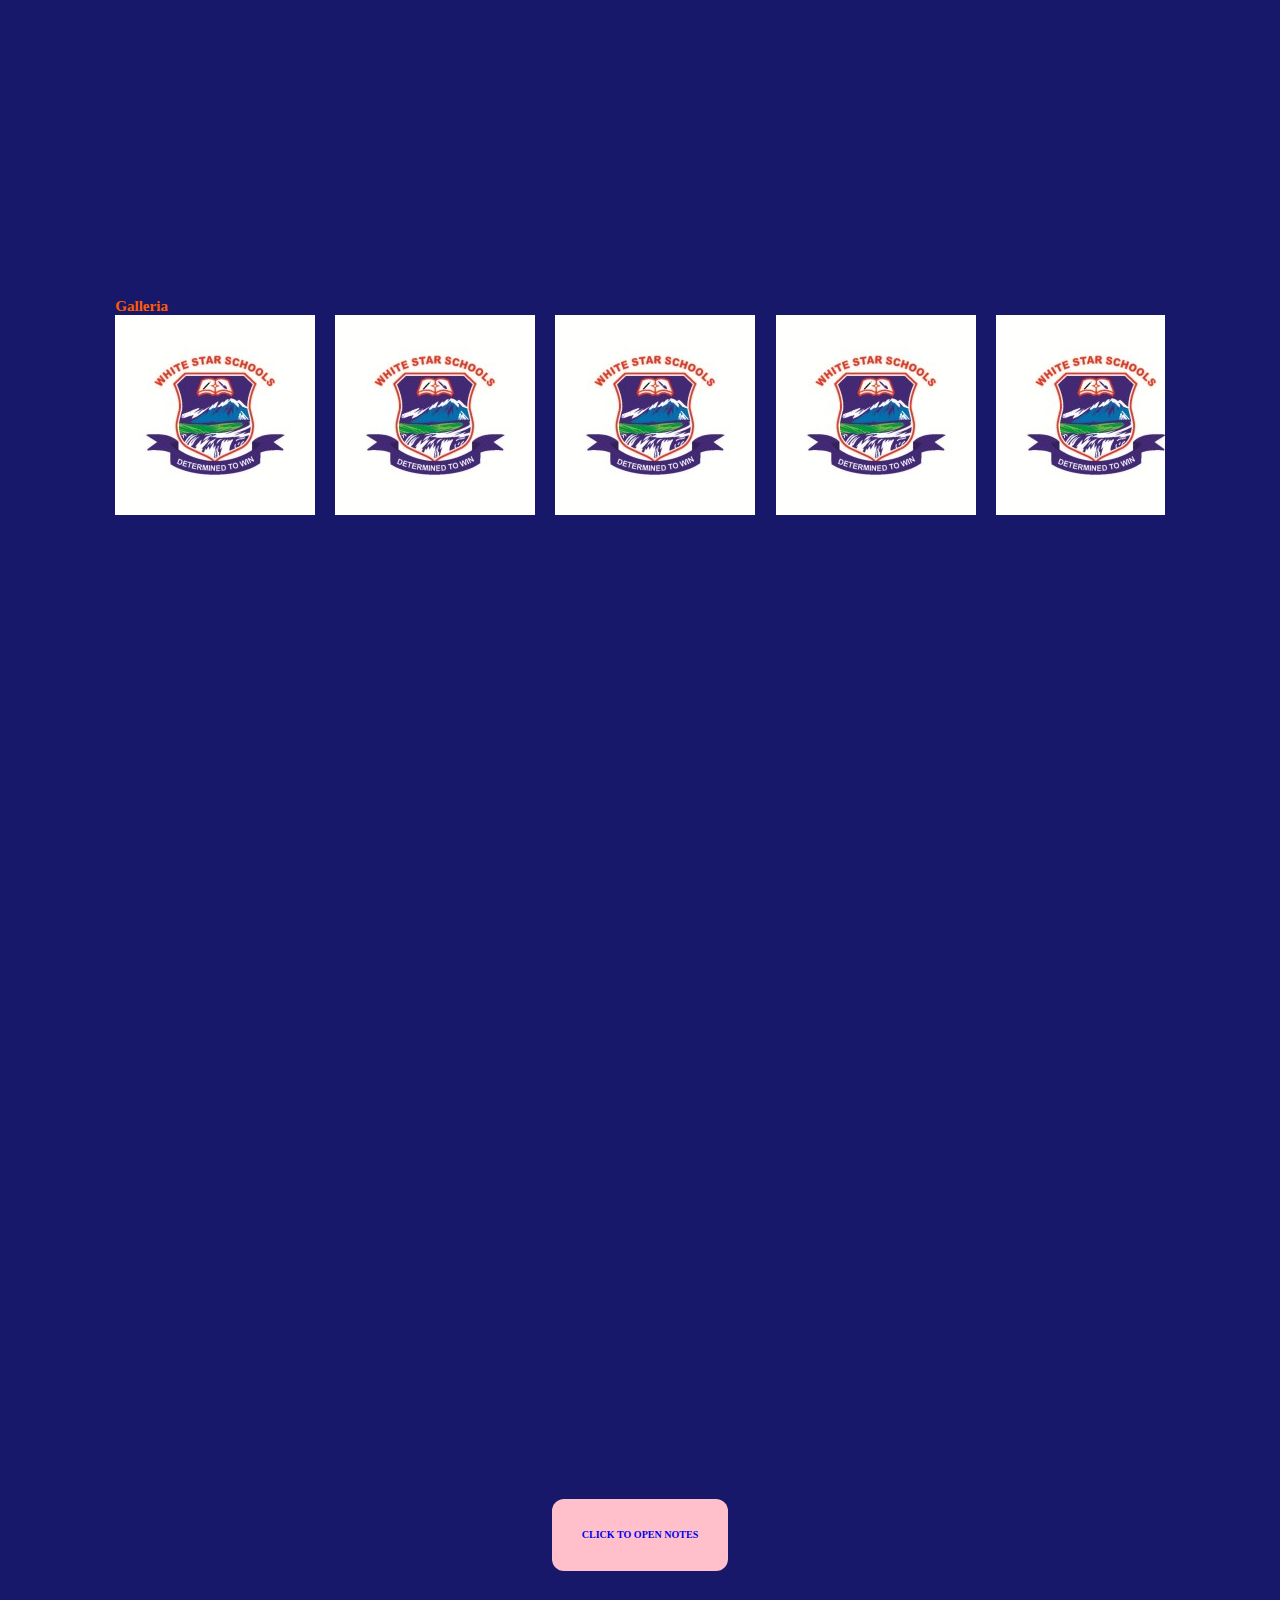
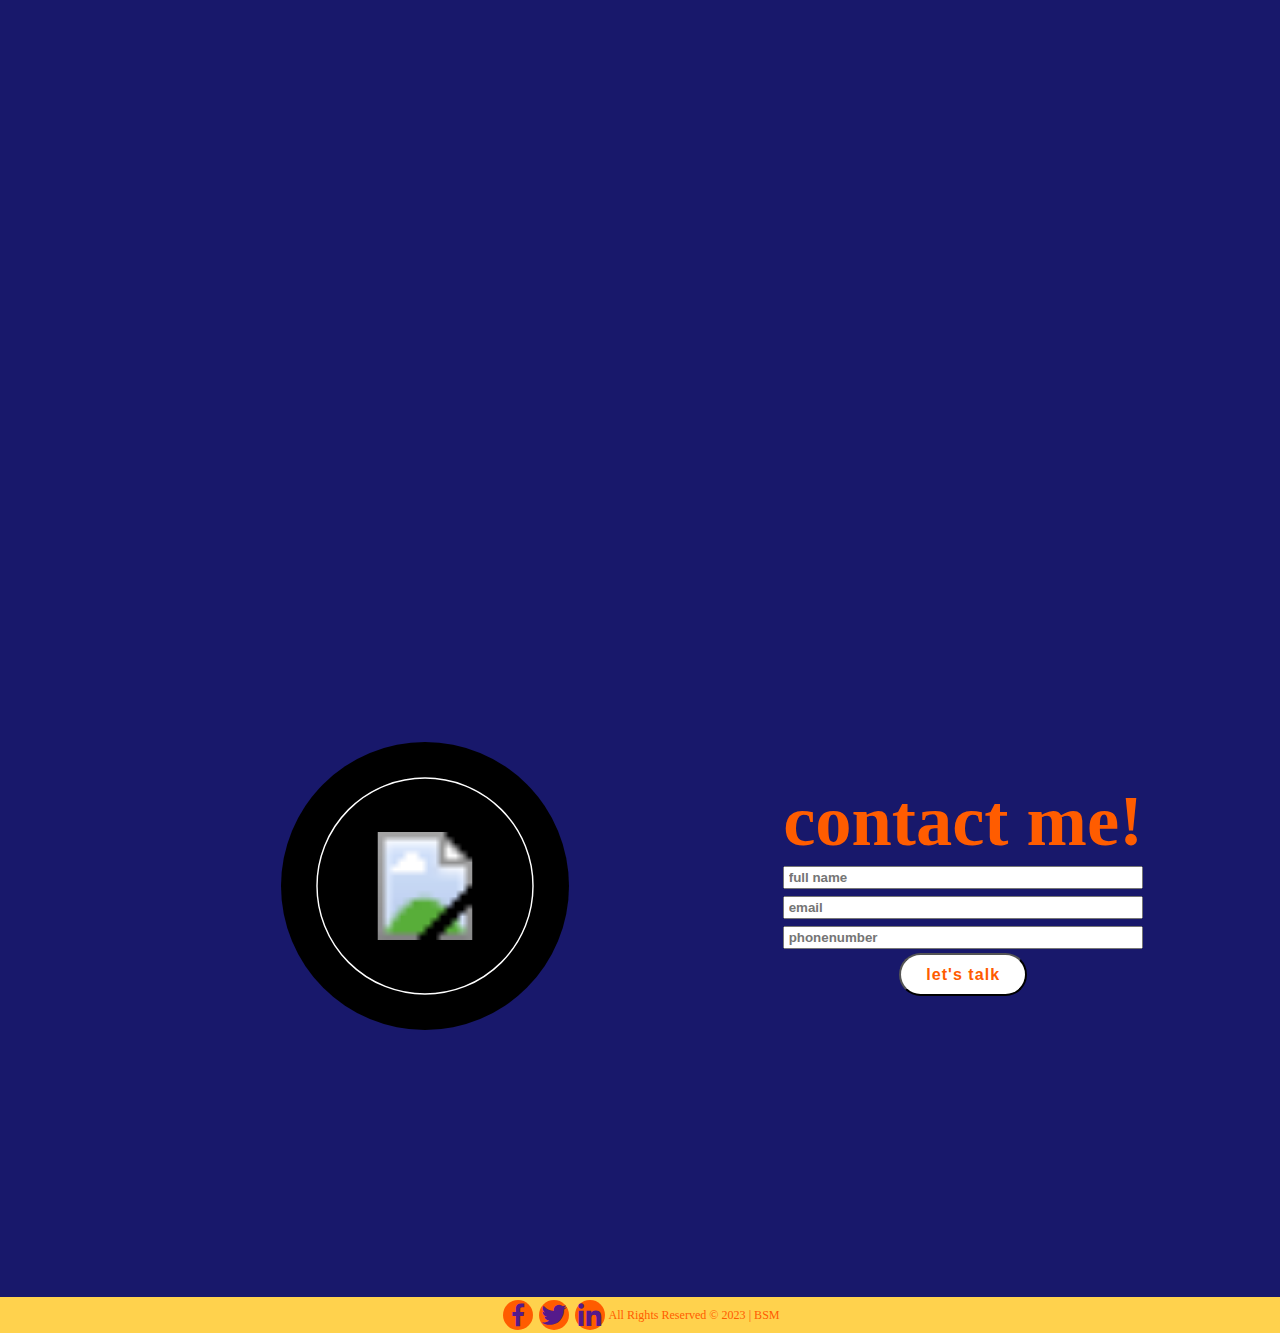
==== commit 9c48798f: "notes section edition" ====
--- a/index.html
+++ b/index.html
@@ -5,7 +5,7 @@
   <meta http-equiv="X-UA-Compatible" content="IE=edge">
   <meta name="viewport" content="width=device-width, initial-scale=1.0">
   <link rel="stylesheet" href="style.css">
-  <link rel="icon" href="SBM.jpg">
+  <link rel="icon" href="bosire saul.png">
   <link href='https://unpkg.com/boxicons@2.1.4/css/boxicons.min.css' rel='stylesheet'>
   <title>B.M.S</title>
 </head>
@@ -24,7 +24,7 @@
   </header>
 <!------------------------- home section layout -------------------->
   <section class="home active" id="home">
-    <div class="section home-content">
+    <div class="section-content push-left home-content">
       <h3> Hello, it's Me</h3>
       <h1>Bosire Saul</h1>
       <h3> And I am a <span> Frontend Developer</span></h3>
@@ -38,16 +38,16 @@
       </div>
       <a href="" class="btn">Hire me</a>
     </div>
-    <div class="section home-img">
+    <div class="section-img push-right home-img">
       <img src="wall2.png" alt="f....">
     </div>
   </section>
 <!---------------------- ======================about section layout===================== --------------------->
   <section class="about" id="about">
-    <div class="about-img">
+    <div class="about-img section-img push-left">
       <img src="wall2.png" alt="no image">
    </div>
-   <div class="about-content">
+   <div class="about-content section-content push-right">
     <h2> About <span>Me!!</span></h2>
     <h3> Hi there, am here to help you in your next project!</h3>
     <p>Embark on a captivating journey with me, where professionalism meets playfulness. With boundless creativity and an unstoppable drive, I craft enchanting narratives that leave a lasting impact. 
@@ -197,5 +197,6 @@
     <p>All Rights Reserved &copy; 2023 | BSM</p> 
   </footer>
   <script src="main.js"></script>
+  <script src="app.js"></script>
 </body>
 </html>--- a/style.css
+++ b/style.css
@@ -390,18 +390,21 @@
   border-radius: 100%;
 }
 /* anitamtion for slide in*/
-.section{
+.section-content{
+  opacity: 1;
+  transform: translateX(0);
+  transition: all 0.5s ease-in-out;
+}
+.section-img{
+  opacity: 1;
+  transform: translateX(0);
+  transition: all 0.5s ease-in-out;
+}
+.push-left{
   opacity: 0;
   transform: translateX(-50px);
-  animation: slideIn 0.5s forwards;
-}
-@keyframes slideIn{
-  0%{
-    opacity: 0;
-    transform: translateX(-50px);
-  }
-  100%{
-    opacity: 1;
-    transform: translateX(0px);
-  }
-}
+}
+.push-right{
+  opacity: 1;
+  transform: translateX(50px);
+}
